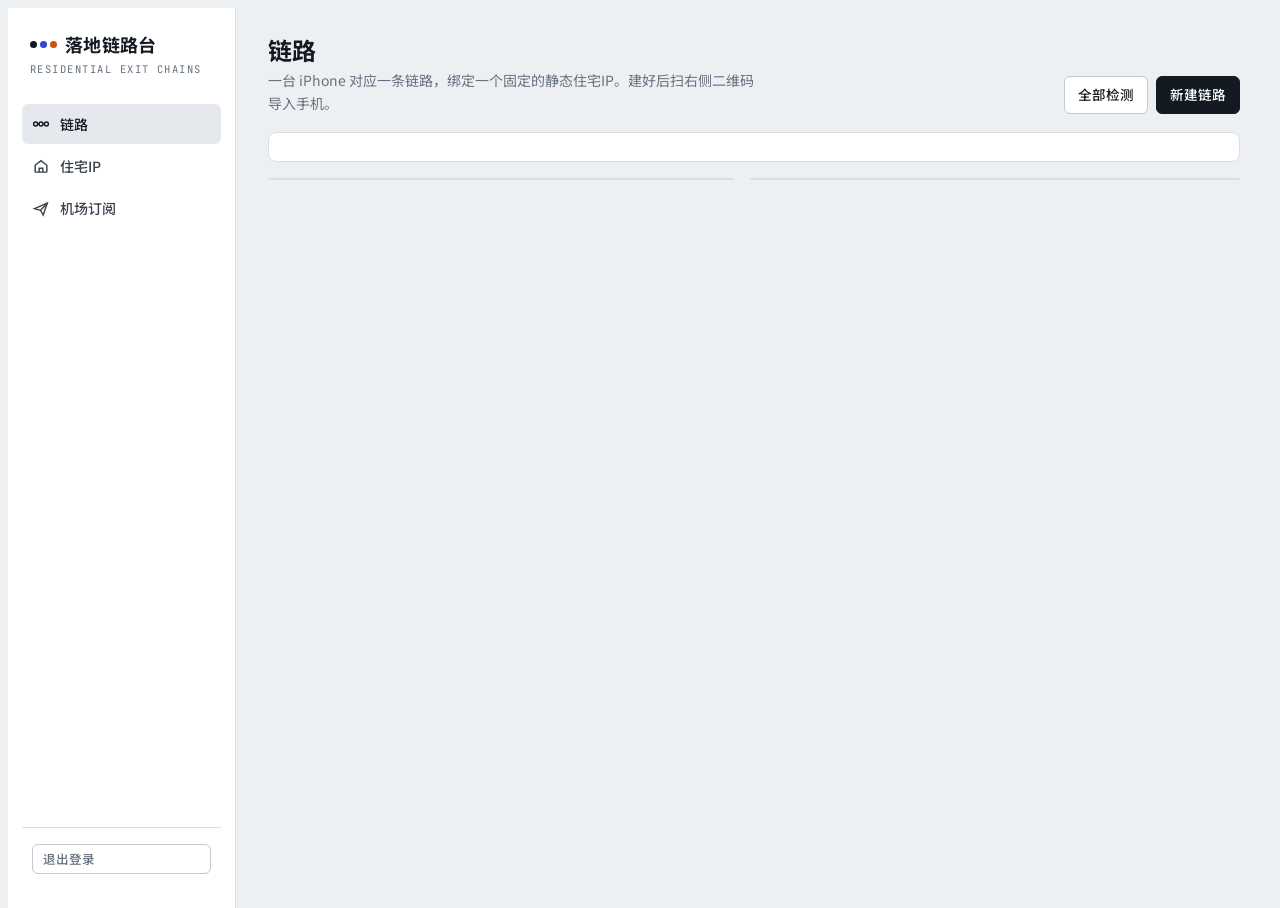
==== web/index.html @ 765467d5 "Build phase 1 panel: airport sync, residential IPs, chains, QR import, relay - Go backend with SQLit" ====
<!doctype html>
<html lang="zh-CN">
<head>
<meta charset="utf-8">
<meta name="viewport" content="width=device-width, initial-scale=1, viewport-fit=cover">
<meta name="robots" content="noindex, nofollow">
<title>落地链路台</title>
<link rel="preconnect" href="https://fonts.googleapis.com">
<link rel="preconnect" href="https://fonts.gstatic.com" crossorigin>
<link rel="stylesheet" href="https://fonts.googleapis.com/css2?family=JetBrains+Mono:wght@400;600&family=Noto+Sans+SC:wght@400;500;700&display=swap">
<link rel="stylesheet" href="style.css">
</head>
<body>

<!-- 登录 -->
<div class="login" id="login" hidden>
  <form class="panel" id="loginForm">
    <h1><span class="brand-mark" aria-hidden="true"><i></i><i></i><i></i></span>落地链路台</h1>
    <div class="field"><label for="loginPass">面板密码</label><input id="loginPass" type="password" autocomplete="current-password" required></div>
    <button class="btn primary" type="submit">登录</button>
    <p class="err" id="loginErr" role="alert"></p>
  </form>
</div>

<div class="app" id="app" hidden>
  <aside class="rail">
    <div class="brand">
      <b><span class="brand-mark" aria-hidden="true"><i></i><i></i><i></i></span>落地链路台</b>
      <small>Residential exit chains</small>
    </div>
    <nav class="nav" aria-label="主导航">
      <a href="#chains" data-view="chains">
        <svg viewBox="0 0 20 20" fill="none" stroke="currentColor" stroke-width="1.6" aria-hidden="true"><circle cx="4" cy="10" r="2.2"/><circle cx="10" cy="10" r="2.2"/><circle cx="16" cy="10" r="2.2"/><path d="M6.2 10h1.6M12.2 10h1.6"/></svg>
        链路 <span class="count" id="navChains"></span>
      </a>
      <a href="#ips" data-view="ips">
        <svg viewBox="0 0 20 20" fill="none" stroke="currentColor" stroke-width="1.6" aria-hidden="true"><path d="M3.5 9.2 10 4l6.5 5.2V16a.8.8 0 0 1-.8.8H4.3a.8.8 0 0 1-.8-.8Z"/><path d="M8 16.8v-4.3h4v4.3"/></svg>
        住宅IP <span class="count" id="navIps"></span>
      </a>
      <a href="#airports" data-view="airports">
        <svg viewBox="0 0 20 20" fill="none" stroke="currentColor" stroke-width="1.6" aria-hidden="true"><path d="M2.8 9.6 17 3.5l-4.6 13.2-3-5.3Z"/><path d="m9.4 11.4 7.6-7.9"/></svg>
        机场订阅 <span class="count" id="navNodes"></span>
      </a>
    </nav>
    <div class="rail-foot">
      <span id="relayStatus"></span>
      <span id="busyLine" hidden><span class="busy-dot" aria-hidden="true"></span>后台检测中</span>
      <button class="btn small" type="button" data-act="logout">退出登录</button>
    </div>
  </aside>

  <main>
    <section class="view" id="view-chains" aria-labelledby="h-chains">
      <div class="view-head">
        <div>
          <h1 id="h-chains">链路</h1>
          <p>一台 iPhone 对应一条链路，绑定一个固定的静态住宅IP。建好后扫右侧二维码导入手机。</p>
        </div>
        <div class="actions">
          <button class="btn" type="button" data-act="check-all">全部检测</button>
          <button class="btn primary" type="button" data-act="new-chain">新建链路</button>
        </div>
      </div>
      <div class="panel summary" id="summary"></div>
      <div class="chains-layout">
        <ul class="panel chain-list" id="chainList" role="listbox" aria-label="链路列表"></ul>
        <div class="panel detail" id="detail"></div>
      </div>
    </section>

    <section class="view" id="view-ips" aria-labelledby="h-ips" hidden>
      <div class="view-head">
        <div>
          <h1 id="h-ips">住宅IP</h1>
          <p>把供应商发来的内容整段粘贴进来，自动拆出 IP、端口、账号、密码。加入后服务器会立刻检测出口IP、地区和类型。</p>
        </div>
      </div>
      <div class="panel ingest">
        <div>
          <div style="display:flex;align-items:center;justify-content:space-between;gap:10px;flex-wrap:wrap">
            <h2>智能粘贴</h2>
            <div style="display:flex;align-items:center;gap:8px">
              <span class="hint">未注明协议时按</span>
              <div class="seg" role="group" aria-label="默认协议">
                <button type="button" data-proto="socks5" aria-pressed="true">SOCKS5</button>
                <button type="button" data-proto="http" aria-pressed="false">HTTP</button>
              </div>
            </div>
          </div>
          <textarea id="paste" spellcheck="false" aria-label="粘贴住宅IP" placeholder="例如：&#10;203.0.113.24:1080:user:pass&#10;user:pass@203.0.113.24:1080&#10;socks5://user:pass@203.0.113.24:1080#洛杉矶&#10;&#10;IP地址：203.0.113.24&#10;端口：1080&#10;账号：user&#10;密码：pass"></textarea>
          <p class="hint">支持 <span class="mono">ip:端口:账号:密码</span>、<span class="mono">账号:密码@ip:端口</span>、<span class="mono">socks5://</span> 链接、小火箭 Base64 分享链接、空格或竖线分隔，以及「IP地址：… 端口：…」这类带标签的文本。</p>
        </div>
        <div>
          <div style="display:flex;align-items:baseline;justify-content:space-between;gap:10px">
            <h2>识别结果</h2>
            <span class="hint" id="parseCount"></span>
          </div>
          <ul class="parsed" id="parsed"></ul>
          <div class="fields">
            <div class="field wide">
              <label>协议</label>
              <div class="seg" role="group" aria-label="协议" id="fProto">
                <button type="button" data-v="socks5" aria-pressed="true">SOCKS5</button>
                <button type="button" data-v="http" aria-pressed="false">HTTP</button>
                <button type="button" data-v="https" aria-pressed="false">HTTPS</button>
              </div>
            </div>
            <div class="field"><label for="fHost">IP / 域名</label><input id="fHost" class="mono" autocomplete="off" spellcheck="false" placeholder="也可以直接把整串贴在这里"></div>
            <div class="field"><label for="fPort">端口</label><input id="fPort" class="mono" inputmode="numeric" autocomplete="off"></div>
            <div class="field"><label for="fUser">账户</label><input id="fUser" class="mono" autocomplete="off" spellcheck="false"></div>
            <div class="field"><label for="fPass">密码</label><input id="fPass" class="mono" autocomplete="off" spellcheck="false"></div>
            <div class="field"><label for="fRemark">备注</label><input id="fRemark" autocomplete="off" placeholder="如：供应商 X · 洛杉矶"></div>
            <div class="field"><label for="fExpire">到期日</label><input id="fExpire" type="date"></div>
          </div>
          <div class="ingest-foot">
            <span class="hint">一个 IP 只给一台设备用。</span>
            <button class="btn primary" type="button" id="addIps">加入IP库</button>
          </div>
        </div>
      </div>
      <div class="panel">
        <div class="table-wrap">
          <table>
            <thead><tr><th>地址</th><th>出口IP</th><th>地区 · 运营商</th><th>类型</th><th>到期</th><th>绑定设备</th><th></th></tr></thead>
            <tbody id="ipRows"></tbody>
          </table>
        </div>
      </div>
    </section>

    <section class="view" id="view-airports" aria-labelledby="h-air" hidden>
      <div class="view-head">
        <div>
          <h1 id="h-air">机场订阅</h1>
          <p>机场节点做 Stash 链路的前置。每 30 分钟自动同步一次流量、到期和节点。</p>
        </div>
        <div class="actions"><button class="btn" type="button" data-act="test-nodes">节点测速</button></div>
      </div>
      <div class="air-grid" id="airGrid"></div>
      <div class="chips" id="regionChips" role="group" aria-label="按地区筛选"></div>
      <div class="panel">
        <div class="table-wrap">
          <table>
            <thead><tr><th>节点</th><th>机场</th><th>协议</th><th>延迟</th><th>作为前置</th></tr></thead>
            <tbody id="nodeRows"></tbody>
          </table>
        </div>
      </div>
    </section>
  </main>
</div>

<div class="sheet-bg" id="sheetBg" hidden>
  <div class="panel sheet" role="dialog" aria-modal="true" aria-labelledby="h-sheet">
    <form id="chainForm">
      <h2 id="h-sheet">新建链路</h2>
      <div class="fields">
        <div class="field"><label for="nDevice">设备</label><input id="nDevice" required maxlength="40"></div>
        <div class="field"><label for="nPlatform">平台</label>
          <select id="nPlatform"><option>TikTok</option><option>Instagram</option><option>Facebook</option><option>YouTube</option><option>X</option><option>其他</option></select>
        </div>
        <div class="field wide"><label for="nHandle">账号（多个用空格分开）</label><input id="nHandle" placeholder="@your.account" maxlength="200"></div>
        <div class="field wide" id="nIpField"><label for="nIp">落地住宅IP</label><select id="nIp"></select>
          <span class="hint">已绑定到其他设备的 IP 不能再选。</span>
        </div>
      </div>
      <div class="field">
        <label>前置节点（Stash 链路用）</label>
        <div class="opt-list">
          <label class="opt"><input type="radio" name="front" value="auto" checked><span><b>自动</b><span class="d" style="display:block">取与住宅IP同国家的机场节点组成前置组，挂了自动切下一个。</span></span></label>
          <label class="opt"><input type="radio" name="front" value="fixed"><span><b>固定节点</b><select id="nNode" style="display:block;margin-top:4px;max-width:100%"></select></span></label>
        </div>
      </div>
      <div class="field">
        <label>出口模式（Stash 链路用）</label>
        <div class="opt-list">
          <label class="opt"><input type="radio" name="route" value="global" checked><span><b>全局</b><span class="d" style="display:block">手机所有流量都从住宅IP出去。最稳，推荐。</span></span></label>
          <label class="opt"><input type="radio" name="route" value="split"><span><b>分流</b><span class="d" style="display:block">只有社媒域名走住宅IP，其他走机场。省住宅流量，但平台新增的域名可能漏掉。</span></span></label>
        </div>
      </div>
      <p class="hint" id="sheetErr" role="alert" style="color:var(--bad)"></p>
      <div class="sheet-foot">
        <button class="btn" type="button" data-act="close-sheet">取消</button>
        <button class="btn primary" type="submit" id="sheetSubmit">创建并检测</button>
      </div>
    </form>
  </div>
</div>

<div class="toast" id="toast" role="status" hidden></div>

<script src="qrcode.js"></script>
<script src="parse-proxy.js"></script>
<script src="app.js"></script>
</body>
</html>
---- web/style.css ----
:root {
  --ground: #EDF0F3;
  --surface: #FFFFFF;
  --surface-2: #F5F7F9;
  --sunken: #E5E9EE;
  --ink: #141A21;
  --ink-2: #3A434F;
  --muted: #667180;
  --line: #D9DEE4;
  --line-strong: #C2C9D2;
  --front: #3446D4;
  --front-soft: #E7EAFB;
  --land: #C9560F;
  --land-soft: #FBEADF;
  --ok: #1B8452;
  --ok-soft: #E0F2E9;
  --warn: #946600;
  --warn-soft: #FAF0D2;
  --bad: #C2332B;
  --bad-soft: #FBE3E1;
  --code-bg: #F3F5F8;
  --code-ink: #1E2630;
  --shadow: 0 1px 2px rgba(20, 26, 33, .05), 0 10px 30px rgba(20, 26, 33, .07);
  --font-ui: "Noto Sans SC", "PingFang SC", "Hiragino Sans GB", "Microsoft YaHei", system-ui, sans-serif;
  --font-mono: "JetBrains Mono", ui-monospace, "SF Mono", Menlo, Consolas, monospace;
  --r: 8px;
}
@media (prefers-color-scheme: dark) {
  :root:not([data-theme="light"]) {
    color-scheme: dark;
    --ground: #0D1116; --surface: #141920; --surface-2: #1A2029; --sunken: #0A0E12;
    --ink: #E3E8EE; --ink-2: #C3CBD5; --muted: #8B96A5; --line: #252D38; --line-strong: #354151;
    --front: #8D99FF; --front-soft: #1D2250; --land: #F08C4E; --land-soft: #3A2416;
    --ok: #45C388; --ok-soft: #12301F; --warn: #E2B440; --warn-soft: #33290E; --bad: #F2766C; --bad-soft: #3A1614;
    --code-bg: #0E1318; --code-ink: #D5DCE4;
    --shadow: 0 1px 2px rgba(0, 0, 0, .4), 0 10px 30px rgba(0, 0, 0, .35);
  }
}
:root[data-theme="dark"] {
  color-scheme: dark;
  --ground: #0D1116; --surface: #141920; --surface-2: #1A2029; --sunken: #0A0E12;
  --ink: #E3E8EE; --ink-2: #C3CBD5; --muted: #8B96A5; --line: #252D38; --line-strong: #354151;
  --front: #8D99FF; --front-soft: #1D2250; --land: #F08C4E; --land-soft: #3A2416;
  --ok: #45C388; --ok-soft: #12301F; --warn: #E2B440; --warn-soft: #33290E; --bad: #F2766C; --bad-soft: #3A1614;
  --code-bg: #0E1318; --code-ink: #D5DCE4;
  --shadow: 0 1px 2px rgba(0, 0, 0, .4), 0 10px 30px rgba(0, 0, 0, .35);
}

* { box-sizing: border-box; }
[hidden] { display: none !important; }
html, body { height: 100%; }
body {
  background: var(--ground);
  color: var(--ink);
  font: 14px/1.6 var(--font-ui);
  -webkit-font-smoothing: antialiased;
}
button, input, select, textarea { font: inherit; color: inherit; }
.mono, code, pre, .ip { font-family: var(--font-mono); font-variant-numeric: tabular-nums; }
:focus-visible { outline: 2px solid var(--front); outline-offset: 2px; border-radius: 4px; }
h1, h2, h3 { margin: 0; text-wrap: balance; line-height: 1.3; }
p { margin: 0; }

/* ---------- 外壳 ---------- */
.app { display: grid; grid-template-columns: 228px minmax(0, 1fr); min-height: 100%; }
.rail {
  background: var(--surface);
  border-right: 1px solid var(--line);
  padding: 22px 14px;
  display: flex; flex-direction: column; gap: 26px;
  position: sticky; top: env(safe-area-inset-top, 0px); height: 100vh; height: 100dvh;
}
.brand { padding-inline: 8px; display: grid; gap: 2px; }
.brand b { font-size: 18px; font-weight: 700; letter-spacing: .02em; display: flex; align-items: center; gap: 8px; }
.brand small { font-family: var(--font-mono); font-size: 10.5px; letter-spacing: .14em; color: var(--muted); text-transform: uppercase; }
.brand-mark { display: inline-flex; align-items: center; gap: 3px; }
.brand-mark i { width: 7px; height: 7px; border-radius: 50%; display: block; }
.brand-mark i:nth-child(1) { background: var(--ink); }
.brand-mark i:nth-child(2) { background: var(--front); }
.brand-mark i:nth-child(3) { background: var(--land); }
.nav { display: grid; gap: 2px; }
.nav a {
  display: flex; align-items: center; gap: 10px;
  padding: 9px 10px; border-radius: 6px;
  color: var(--ink-2); text-decoration: none; font-weight: 500;
}
.nav a:hover { background: var(--surface-2); }
.nav a[aria-current="page"] { background: var(--sunken); color: var(--ink); }
.nav svg { width: 18px; height: 18px; flex: none; }
.nav .count { margin-left: auto; font-family: var(--font-mono); font-size: 12px; color: var(--muted); }
.rail-foot { margin-top: auto; padding: 12px 10px; border-top: 1px solid var(--line); font-size: 12px; color: var(--muted); display: grid; gap: 4px; }

main { padding: 26px 32px 60px; min-width: 0; }
.view[hidden] { display: none !important; }
.view-head { display: flex; flex-wrap: wrap; align-items: flex-end; justify-content: space-between; gap: 12px 20px; margin-bottom: 18px; }
.view-head h1 { font-size: 24px; font-weight: 700; }
.view-head p { color: var(--muted); margin-top: 4px; max-width: 62ch; }
.actions { display: flex; flex-wrap: wrap; gap: 8px; }

.btn {
  display: inline-flex; align-items: center; gap: 6px;
  border: 1px solid var(--line-strong); background: var(--surface);
  padding: 7px 13px; border-radius: 6px; cursor: pointer; font-weight: 500; font-size: 13.5px;
  white-space: nowrap;
}
.btn:hover { border-color: var(--ink-2); }
.btn.primary { background: var(--ink); color: var(--surface); border-color: var(--ink); }
.btn.primary:hover { opacity: .9; }
.btn.small { padding: 4px 10px; font-size: 12.5px; }
.btn:disabled { opacity: .45; cursor: not-allowed; }

.panel { background: var(--surface); border: 1px solid var(--line); border-radius: var(--r); }
.eyebrow { font-size: 11.5px; font-weight: 500; letter-spacing: .08em; color: var(--muted); text-transform: uppercase; }

/* ---------- 状态 ---------- */
.pill { display: inline-flex; align-items: center; gap: 6px; font-size: 12px; font-weight: 500; padding: 2px 9px 2px 8px; border-radius: 999px; white-space: nowrap; }
.pill::before { content: ""; width: 6px; height: 6px; border-radius: 50%; background: currentColor; }
.pill.ok { color: var(--ok); background: var(--ok-soft); }
.pill.warn { color: var(--warn); background: var(--warn-soft); }
.pill.bad { color: var(--bad); background: var(--bad-soft); }
.pill.pending { color: var(--muted); background: var(--sunken); }
.tag { display: inline-block; font-size: 11.5px; padding: 0 6px; border-radius: 4px; border: 1px solid var(--line-strong); color: var(--ink-2); line-height: 18px; white-space: nowrap; }
.tag.cc { font-family: var(--font-mono); font-weight: 600; letter-spacing: .04em; }

.summary { display: flex; flex-wrap: wrap; gap: 10px 26px; padding: 14px 18px; margin-bottom: 16px; align-items: baseline; }
.summary .stat { display: flex; align-items: baseline; gap: 8px; }
.summary .num { font-family: var(--font-mono); font-size: 22px; font-weight: 600; }
.summary .lbl { color: var(--muted); font-size: 13px; }
.summary .stat.ok .num { color: var(--ok); }
.summary .stat.warn .num { color: var(--warn); }
.summary .stat.bad .num { color: var(--bad); }

/* ---------- 链路列表 ---------- */
.chains-layout { display: grid; grid-template-columns: minmax(0, 1fr) minmax(0, 1.05fr); gap: 16px; align-items: start; }
.chain-list { list-style: none; margin: 0; padding: 0; overflow: hidden; }
.chain-row { padding: 14px 16px; border-bottom: 1px solid var(--line); cursor: pointer; display: grid; gap: 9px; }
.chain-row:last-child { border-bottom: 0; }
.chain-row:hover { background: var(--surface-2); }
.chain-row[aria-selected="true"] { background: var(--sunken); }
.row-top { display: flex; align-items: center; gap: 10px; min-width: 0; }
.row-top .dev { font-weight: 700; white-space: nowrap; }
.row-top .accts { color: var(--muted); font-size: 12.5px; overflow: hidden; text-overflow: ellipsis; white-space: nowrap; min-width: 0; flex: 1; }
.row-foot { font-size: 12.5px; color: var(--muted); }
.row-foot.bad { color: var(--bad); }
.row-foot.warn { color: var(--warn); }

/* 跳点：设备 → 前置(机场) → 落地(住宅IP) → 平台 */
.hops { display: flex; align-items: center; min-width: 0; }
.hop { border: 1px solid var(--line); border-radius: 6px; padding: 4px 9px; min-width: 0; background: var(--surface); display: grid; }
.hop .k { font-size: 11px; color: var(--muted); line-height: 1.4; white-space: nowrap; }
.hop .v { font-size: 13px; font-weight: 500; white-space: nowrap; overflow: hidden; text-overflow: ellipsis; }
.hop.front { border-color: color-mix(in srgb, var(--front) 45%, var(--line)); }
.hop.front .k { color: var(--front); }
.hop.land { border-color: color-mix(in srgb, var(--land) 45%, var(--line)); }
.hop.land .k { color: var(--land); }
.hop.down { border-style: dashed; opacity: .7; }
.wire { flex: 1 1 28px; min-width: 24px; position: relative; height: 18px; display: flex; align-items: center; }
.wire::before { content: ""; position: absolute; inset: 50% 0 auto; height: 2px; transform: translateY(-50%); background: var(--line-strong); }
.wire::after { content: ""; position: absolute; right: 0; top: 50%; width: 6px; height: 6px; border-top: 2px solid var(--line-strong); border-right: 2px solid var(--line-strong); transform: translate(0, -50%) rotate(45deg); }
.wire span { position: relative; margin: 0 auto; background: inherit; padding: 0 4px; font-family: var(--font-mono); font-size: 11px; color: var(--muted); background: var(--surface); z-index: 1; }
.chain-row:hover .wire span { background: var(--surface-2); }
.chain-row[aria-selected="true"] .wire span { background: var(--sunken); }
.wire.broken::before { background: repeating-linear-gradient(90deg, var(--bad) 0 5px, transparent 5px 9px); }
.wire.broken::after { border-color: var(--bad); }
.wire.broken span { color: var(--bad); }

/* ---------- 详情 ---------- */
.detail { position: sticky; top: calc(env(safe-area-inset-top, 0px) + 16px); display: grid; grid-template-columns: minmax(0, 1fr); min-width: 0; }
.detail > section { padding: 16px 18px; border-bottom: 1px solid var(--line); display: grid; grid-template-columns: minmax(0, 1fr); gap: 12px; min-width: 0; }
.code-wrap, .export-grid > * { min-width: 0; }
.detail > section:last-child { border-bottom: 0; }
.detail-head { display: flex; flex-wrap: wrap; align-items: center; gap: 10px; }
.detail-head h2 { font-size: 19px; }
.detail-head .actions { margin-left: auto; }
.acct-list { display: flex; flex-wrap: wrap; gap: 6px; }
.acct { font-size: 12.5px; padding: 2px 8px; border-radius: 4px; background: var(--surface-2); border: 1px solid var(--line); }
.acct b { font-weight: 500; color: var(--muted); margin-right: 4px; }

.route { display: grid; grid-template-columns: repeat(3, minmax(0, max-content) minmax(22px, 1fr)) minmax(0, max-content); align-items: center; }
.station { display: grid; gap: 1px; padding: 7px 9px; border-radius: 6px; border: 1px solid var(--line); min-width: 0; background: var(--surface); }
.station > span { white-space: nowrap; overflow: hidden; text-overflow: ellipsis; }
.station .k { font-size: 11px; color: var(--muted); }
.station .v { font-weight: 700; font-size: 13.5px; }
.station .s { font-size: 11.5px; color: var(--muted); }
.station.front { background: var(--front-soft); border-color: transparent; }
.station.front .k { color: var(--front); }
.station.land { background: var(--land-soft); border-color: transparent; }
.station.land .k { color: var(--land); }
.route .wire { min-width: 22px; }

.checks { list-style: none; margin: 0; padding: 0; display: grid; gap: 0; }
.checks li { display: grid; grid-template-columns: 18px 1fr; gap: 10px; padding: 7px 0; border-top: 1px dashed var(--line); }
.checks li:first-child { border-top: 0; }
.checks .ic { width: 16px; height: 16px; border-radius: 50%; margin-top: 3px; display: grid; place-items: center; font-size: 10px; font-weight: 700; color: var(--surface); }
.checks .ok .ic { background: var(--ok); }
.checks .warn .ic { background: var(--warn); }
.checks .bad .ic { background: var(--bad); }
.checks .info .ic { background: var(--muted); }
.checks .t { font-weight: 500; }
.checks .d { font-size: 12.5px; color: var(--muted); }

.tabs { display: flex; gap: 2px; border-bottom: 1px solid var(--line); overflow-x: auto; }
.tabs button { background: none; border: 0; border-bottom: 2px solid transparent; padding: 7px 10px; cursor: pointer; color: var(--muted); font-weight: 500; white-space: nowrap; margin-bottom: -1px; }
.tabs button[aria-selected="true"] { color: var(--ink); border-bottom-color: var(--ink); }
.export-grid { display: grid; grid-template-columns: minmax(0, 1fr) 128px; gap: 14px; align-items: start; }
.sub-url { display: flex; gap: 6px; align-items: center; background: var(--code-bg); border: 1px solid var(--line); border-radius: 6px; padding: 6px 6px 6px 10px; min-width: 0; }
.sub-url code { font-size: 12px; overflow: hidden; text-overflow: ellipsis; white-space: nowrap; flex: 1; min-width: 0; }
.qr { width: 128px; height: 128px; border-radius: 6px; overflow: hidden; border: 1px solid var(--line); background: #fff; display: grid; place-items: center; color: #667180; font-size: 12px; }
.qr svg { width: 100%; height: 100%; display: block; }
.export-note { font-size: 12.5px; color: var(--muted); }
.export-note ol { margin: 4px 0 0; padding-left: 18px; display: grid; gap: 2px; }
.code-wrap { position: relative; }
pre.config {
  margin: 0; background: var(--code-bg); color: var(--code-ink); border: 1px solid var(--line); border-radius: 6px;
  padding: 12px 14px; font-size: 12px; line-height: 1.65; overflow: auto; max-height: 360px; white-space: pre;
}
pre.config .c { color: var(--muted); }
pre.config .k { color: var(--front); }
pre.config .l { color: var(--land); font-weight: 600; }
.code-tools { display: flex; flex-wrap: wrap; gap: 8px; align-items: center; justify-content: space-between; }
.seg { display: inline-flex; border: 1px solid var(--line-strong); border-radius: 6px; overflow: hidden; }
.seg button { background: var(--surface); border: 0; padding: 4px 10px; font-size: 12.5px; cursor: pointer; color: var(--muted); }
.seg button + button { border-left: 1px solid var(--line-strong); }
.seg button[aria-pressed="true"] { background: var(--ink); color: var(--surface); }
.hint { font-size: 12.5px; color: var(--muted); }
.hint.warn { color: var(--warn); }

/* ---------- 住宅IP ---------- */
.ingest { display: grid; grid-template-columns: minmax(0, 1.1fr) minmax(0, 1fr); gap: 0; margin-bottom: 18px; }
.ingest > div { padding: 16px 18px; display: grid; gap: 12px; align-content: start; }
.ingest > div + div { border-left: 1px solid var(--line); }
.ingest h2 { font-size: 16px; }
textarea#paste {
  width: 100%; min-height: 212px; resize: vertical;
  font-family: var(--font-mono); font-size: 12.5px; line-height: 1.7;
  background: var(--code-bg); border: 1px solid var(--line); border-radius: 6px; padding: 10px 12px;
}
textarea#paste:focus { border-color: var(--front); outline: none; box-shadow: 0 0 0 3px var(--front-soft); }
.parsed { list-style: none; margin: 0; padding: 0; display: grid; gap: 6px; max-height: 250px; overflow: auto; }
.parsed li { border: 1px solid var(--line); border-radius: 6px; padding: 7px 10px; cursor: pointer; display: grid; gap: 5px; }
.parsed li:hover { border-color: var(--line-strong); }
.parsed li[aria-selected="true"] { border-color: var(--ink); box-shadow: inset 0 0 0 1px var(--ink); }
.parsed .fmt { display: flex; gap: 8px; align-items: center; font-size: 12px; color: var(--muted); }
.parsed .fmt .n { font-family: var(--font-mono); color: var(--ink-2); }
.toks { display: flex; flex-wrap: wrap; gap: 4px; }
.tok { font-family: var(--font-mono); font-size: 12px; background: var(--surface-2); border-radius: 4px; padding: 0 6px; border: 1px solid var(--line); white-space: nowrap; max-width: 100%; overflow: hidden; text-overflow: ellipsis; }
.tok i { font-style: normal; font-family: var(--font-ui); color: var(--muted); font-size: 11px; margin-right: 5px; }
.parsed .warn-line { font-size: 12px; color: var(--warn); }
.parsed li.err { cursor: default; border-style: dashed; }
.parsed li.err .fmt { color: var(--bad); }

.fields { display: grid; grid-template-columns: minmax(0, 1.4fr) minmax(0, .7fr); gap: 10px 12px; }
.field { display: grid; gap: 4px; min-width: 0; }
.field.wide { grid-column: 1 / -1; }
.field label { font-size: 12px; color: var(--muted); font-weight: 500; }
.field input, .field select {
  width: 100%; min-width: 0; border: 1px solid var(--line-strong); border-radius: 6px; padding: 7px 10px; background: var(--surface);
}
.field input.mono { font-size: 13px; }
.field input:focus, .field select:focus { border-color: var(--front); outline: none; box-shadow: 0 0 0 3px var(--front-soft); }
.field input.flash { animation: flash 1s ease-out; }
@keyframes flash { from { background: var(--land-soft); border-color: var(--land); } to { background: var(--surface); } }
@media (prefers-reduced-motion: reduce) { .field input.flash { animation: none; } }
.ingest-foot { display: flex; flex-wrap: wrap; gap: 10px; align-items: center; justify-content: space-between; }

.table-wrap { overflow-x: auto; }
table { width: 100%; border-collapse: collapse; font-size: 13px; }
th, td { text-align: left; padding: 10px 14px; border-bottom: 1px solid var(--line); vertical-align: middle; white-space: nowrap; }
th { font-size: 12px; font-weight: 500; color: var(--muted); background: var(--surface-2); }
tr:last-child td { border-bottom: 0; }
td .sub { display: block; font-size: 12px; color: var(--muted); }
tr.fresh td { background: var(--land-soft); }
.score { display: inline-flex; align-items: center; gap: 6px; font-family: var(--font-mono); }
.score .bar { width: 44px; height: 5px; border-radius: 3px; background: var(--sunken); overflow: hidden; }
.score .bar i { display: block; height: 100%; background: var(--ok); }
.score.mid .bar i { background: var(--warn); }
.score.low .bar i { background: var(--bad); }

/* ---------- 机场 ---------- */
.air-grid { display: grid; grid-template-columns: repeat(auto-fit, minmax(280px, 1fr)); gap: 14px; margin-bottom: 18px; }
.air { padding: 16px 18px; display: grid; gap: 10px; }
.air-top { display: flex; align-items: center; gap: 10px; }
.air-top h3 { font-size: 16px; }
.air-top h3 { margin-right: auto; overflow: hidden; text-overflow: ellipsis; white-space: nowrap; min-width: 0; }
.air code { font-size: 12px; color: var(--muted); overflow: hidden; text-overflow: ellipsis; white-space: nowrap; display: block; }
.meter { height: 6px; border-radius: 3px; background: var(--sunken); overflow: hidden; }
.meter i { display: block; height: 100%; background: var(--front); }
.air-stats { display: grid; grid-template-columns: repeat(3, minmax(0, 1fr)); gap: 8px; font-size: 12.5px; color: var(--muted); }
.air-stats b { display: block; font-family: var(--font-mono); font-size: 14px; color: var(--ink); font-weight: 600; }
.air-stats .warn b { color: var(--warn); }
.air.add { border-style: dashed; background: transparent; align-content: center; }
.air.add form { display: flex; gap: 8px; }
.air.add input { flex: 1; min-width: 0; border: 1px solid var(--line-strong); border-radius: 6px; padding: 7px 10px; background: var(--surface); font-family: var(--font-mono); font-size: 12.5px; }
.chips { display: flex; flex-wrap: wrap; gap: 6px; margin-bottom: 10px; }
.chips button { border: 1px solid var(--line-strong); background: var(--surface); border-radius: 999px; padding: 3px 12px; font-size: 12.5px; cursor: pointer; }
.chips button[aria-pressed="true"] { background: var(--ink); color: var(--surface); border-color: var(--ink); }
.lat { display: inline-flex; align-items: center; gap: 8px; font-family: var(--font-mono); }
.lat .bar { width: 70px; height: 5px; background: var(--sunken); border-radius: 3px; overflow: hidden; }
.lat .bar i { display: block; height: 100%; background: var(--front); }
.lat.dead { color: var(--bad); }

/* ---------- 新建链路 ---------- */
.sheet-bg { position: fixed; inset: 0; background: rgba(8, 11, 15, .45); display: grid; place-items: center; padding: 16px; z-index: 20; }
.sheet { width: min(560px, 100%); max-height: calc(100dvh - 32px); overflow: auto; box-shadow: var(--shadow); }
.sheet form { display: grid; gap: 14px; padding: 18px 20px 20px; }
.sheet h2 { font-size: 18px; }
.opt-list { display: grid; gap: 6px; }
.opt { display: flex; gap: 10px; align-items: flex-start; border: 1px solid var(--line); border-radius: 6px; padding: 8px 10px; cursor: pointer; }
.opt input { margin-top: 5px; }
.opt .d { font-size: 12.5px; color: var(--muted); }
.opt:has(input:checked) { border-color: var(--ink); }
.sheet-foot { display: flex; justify-content: flex-end; gap: 8px; }

.toast { position: fixed; left: 50%; bottom: calc(20px + env(safe-area-inset-bottom, 0px)); transform: translateX(-50%); background: var(--ink); color: var(--surface); padding: 9px 16px; border-radius: 6px; font-size: 13px; box-shadow: var(--shadow); z-index: 30; max-width: calc(100% - 32px); }

/* ---------- 窄屏 ---------- */
@media (max-width: 1180px) {
  .chains-layout { grid-template-columns: minmax(0, 1fr); }
  .detail { position: static; }
}
@media (max-width: 900px) {
  .app { grid-template-columns: minmax(0, 1fr); }
  .rail { position: sticky; top: env(safe-area-inset-top, 0px); height: auto; z-index: 10; flex-direction: row; align-items: center; gap: 12px; padding: 10px 16px; border-right: 0; border-bottom: 1px solid var(--line); overflow-x: auto; }
  .brand small, .rail-foot, .nav .count { display: none; }
  .brand { padding: 0; }
  .brand b { font-size: 15px; white-space: nowrap; }
  .nav { display: flex; gap: 2px; }
  .nav a { padding: 6px 10px; white-space: nowrap; }
  .nav svg { display: none; }
  main { padding: 18px 16px 48px; }
  .ingest { grid-template-columns: minmax(0, 1fr); }
  .ingest > div + div { border-left: 0; border-top: 1px solid var(--line); }
}
@media (max-width: 560px) {
  .view-head h1 { font-size: 20px; }
  .export-grid { grid-template-columns: minmax(0, 1fr); }
  .hops { flex-wrap: wrap; row-gap: 4px; }
  .hops .hop { max-width: 100%; }
  .fields { grid-template-columns: minmax(0, 1fr); }
  .route { grid-template-columns: minmax(0, 1fr); justify-items: stretch; }
  .route .wire { height: 20px; min-width: 0; width: 2px; justify-self: start; margin-left: 20px; }
  .route .wire::before { inset: 0 auto 0 0; width: 2px; height: auto; transform: none; }
  .route .wire::after { display: none; }
  .route .wire span { position: absolute; left: 10px; white-space: nowrap; background: none; }
}

/* ---------- 正式版补充 ---------- */
.login { min-height: 100%; display: grid; place-items: center; padding: 32px 16px; }
.login form { width: min(360px, 100%); padding: 28px 24px; display: grid; gap: 16px; box-shadow: var(--shadow); }
.login h1 { font-size: 20px; display: flex; align-items: center; gap: 8px; }
.login .err { color: var(--bad); font-size: 13px; min-height: 1.4em; }
.btn.danger { color: var(--bad); }
.btn.danger:hover { border-color: var(--bad); }
.paths { display: grid; gap: 8px; }
.path { display: grid; grid-template-columns: auto minmax(0, 1fr) auto; gap: 10px; align-items: center; padding: 8px 10px; border: 1px solid var(--line); border-radius: 6px; }
.path .t { font-weight: 500; }
.path .d { font-size: 12.5px; color: var(--muted); overflow-wrap: anywhere; }
.empty { padding: 32px 18px; text-align: center; color: var(--muted); display: grid; gap: 10px; justify-items: center; }
.empty b { color: var(--ink); font-size: 15px; }
td input[type="date"] { border: 1px solid var(--line); border-radius: 5px; padding: 2px 6px; background: var(--surface); font-size: 12.5px; }
.row-actions { display: flex; gap: 6px; }
.qr { width: 148px; height: 148px; }
.export-grid { grid-template-columns: minmax(0, 1fr) 148px; }
.air.add form { flex-wrap: wrap; }
.air.add label { display: flex; gap: 6px; align-items: center; font-size: 12.5px; color: var(--muted); }
.mismatch { color: var(--bad); font-weight: 600; }
.busy-dot { display: inline-block; width: 7px; height: 7px; border-radius: 50%; background: var(--front); margin-right: 6px; animation: pulse 1.2s infinite; }
@keyframes pulse { 50% { opacity: .25; } }
@media (prefers-reduced-motion: reduce) { .busy-dot { animation: none; } }
@media (max-width: 560px) {
  .export-grid { grid-template-columns: minmax(0, 1fr); }
  .qr { width: 180px; height: 180px; }
}
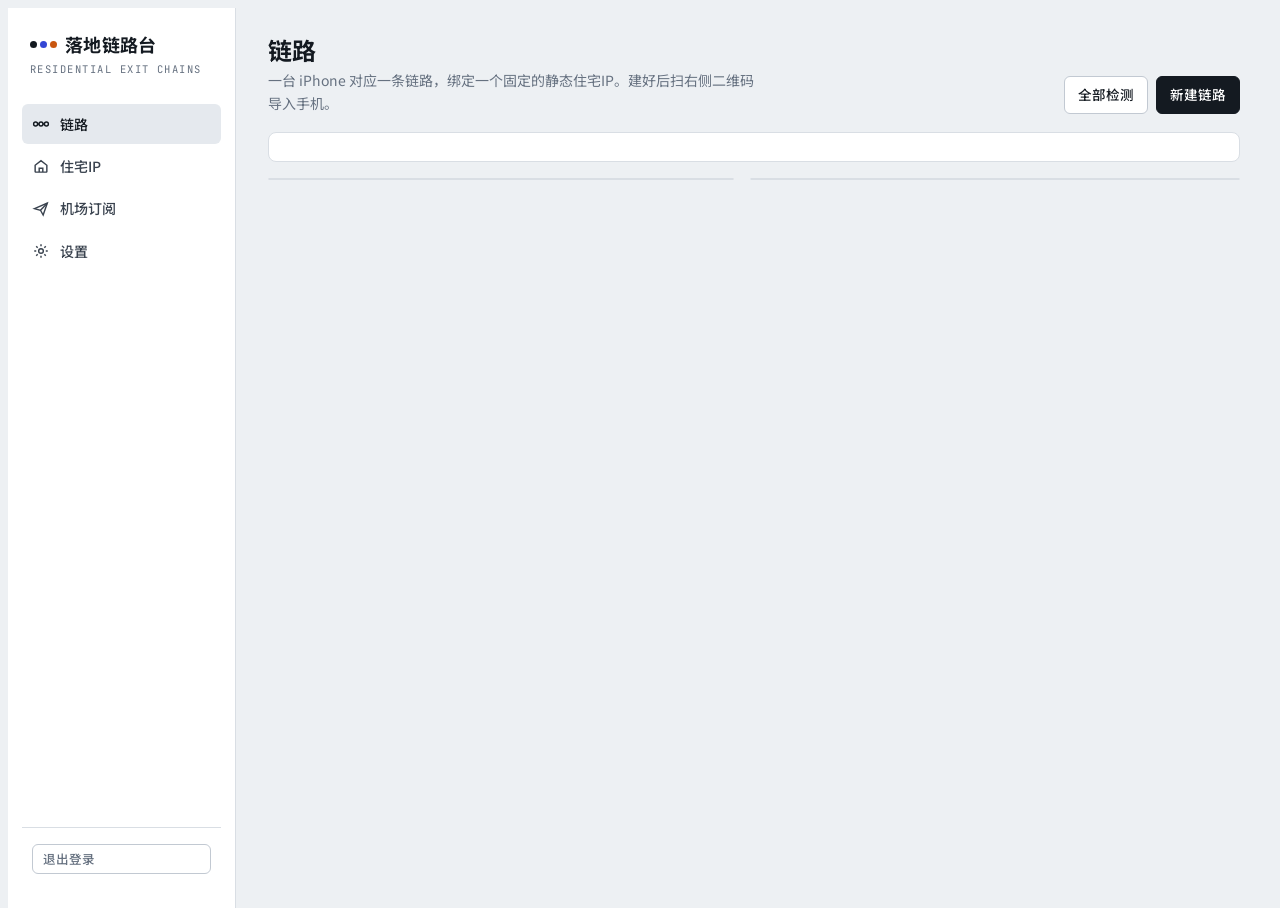
==== commit 99f3cdd8: "Add Telegram alerts, per-device usage, one-code-one-device check, share page - Telegram bot: bind wi" ====
--- a/web/index.html
+++ b/web/index.html
@@ -40,6 +40,10 @@
       <a href="#airports" data-view="airports">
         <svg viewBox="0 0 20 20" fill="none" stroke="currentColor" stroke-width="1.6" aria-hidden="true"><path d="M2.8 9.6 17 3.5l-4.6 13.2-3-5.3Z"/><path d="m9.4 11.4 7.6-7.9"/></svg>
         机场订阅 <span class="count" id="navNodes"></span>
+      </a>
+      <a href="#settings" data-view="settings">
+        <svg viewBox="0 0 20 20" fill="none" stroke="currentColor" stroke-width="1.6" aria-hidden="true"><circle cx="10" cy="10" r="2.6"/><path d="M10 2.5v2.2M10 15.3v2.2M2.5 10h2.2M15.3 10h2.2M4.7 4.7l1.6 1.6M13.7 13.7l1.6 1.6M4.7 15.3l1.6-1.6M13.7 6.3l1.6-1.6"/></svg>
+        设置 <span class="count" id="navSettings"></span>
       </a>
     </nav>
     <div class="rail-foot">
@@ -121,7 +125,7 @@
       <div class="panel">
         <div class="table-wrap">
           <table>
-            <thead><tr><th>地址</th><th>出口IP</th><th>地区 · 运营商</th><th>类型</th><th>到期</th><th>绑定设备</th><th></th></tr></thead>
+            <thead><tr><th>地址</th><th>出口IP</th><th>地区 · 运营商</th><th>类型</th><th>到期</th><th>绑定设备</th><th>近 30 天流量</th><th></th></tr></thead>
             <tbody id="ipRows"></tbody>
           </table>
         </div>
@@ -147,6 +151,15 @@
         </div>
       </div>
     </section>
+    <section class="view" id="view-settings" aria-labelledby="h-set" hidden>
+      <div class="view-head">
+        <div>
+          <h1 id="h-set">设置</h1>
+          <p>Telegram 通知、数据备份和中转状态。</p>
+        </div>
+      </div>
+      <div class="settings-grid" id="settingsGrid"></div>
+    </section>
   </main>
 </div>
 
--- a/web/style.css
+++ b/web/style.css
@@ -372,3 +372,24 @@
   .export-grid { grid-template-columns: minmax(0, 1fr); }
   .qr { width: 180px; height: 180px; }
 }
+
+/* ---------- 在线状态、使用情况、设置 ---------- */
+.online { display: inline-flex; align-items: center; gap: 5px; font-size: 12px; color: var(--muted); white-space: nowrap; }
+.online::before { content: ""; width: 7px; height: 7px; border-radius: 50%; background: var(--line-strong); }
+.online.on { color: var(--ok); }
+.online.on::before { background: var(--ok); box-shadow: 0 0 0 3px var(--ok-soft); }
+.online.multi { color: var(--bad); }
+.online.multi::before { background: var(--bad); box-shadow: 0 0 0 3px var(--bad-soft); }
+.usage { display: grid; grid-template-columns: repeat(3, minmax(0, 1fr)); gap: 10px; }
+.usage > div { display: grid; gap: 2px; min-width: 0; }
+.usage b { font-family: var(--font-mono); font-size: 16px; font-weight: 600; font-variant-numeric: tabular-nums; }
+.usage span { font-size: 12px; color: var(--muted); overflow-wrap: anywhere; }
+.alert-box { border: 1px solid var(--bad); background: var(--bad-soft); color: var(--bad); border-radius: 6px; padding: 8px 10px; font-size: 13px; }
+.settings-grid { display: grid; grid-template-columns: repeat(auto-fit, minmax(300px, 1fr)); gap: 14px; align-items: start; }
+.settings-grid .panel { padding: 16px 18px; display: grid; gap: 12px; }
+.settings-grid h2 { font-size: 16px; display: flex; align-items: center; gap: 8px; }
+.bind-code { font-family: var(--font-mono); font-size: 22px; font-weight: 600; letter-spacing: .12em; }
+.kv { display: grid; grid-template-columns: auto 1fr; gap: 6px 14px; font-size: 13px; }
+.kv dt { color: var(--muted); }
+.kv dd { margin: 0; overflow-wrap: anywhere; }
+@media (max-width: 560px) { .usage { grid-template-columns: repeat(2, minmax(0, 1fr)); } }
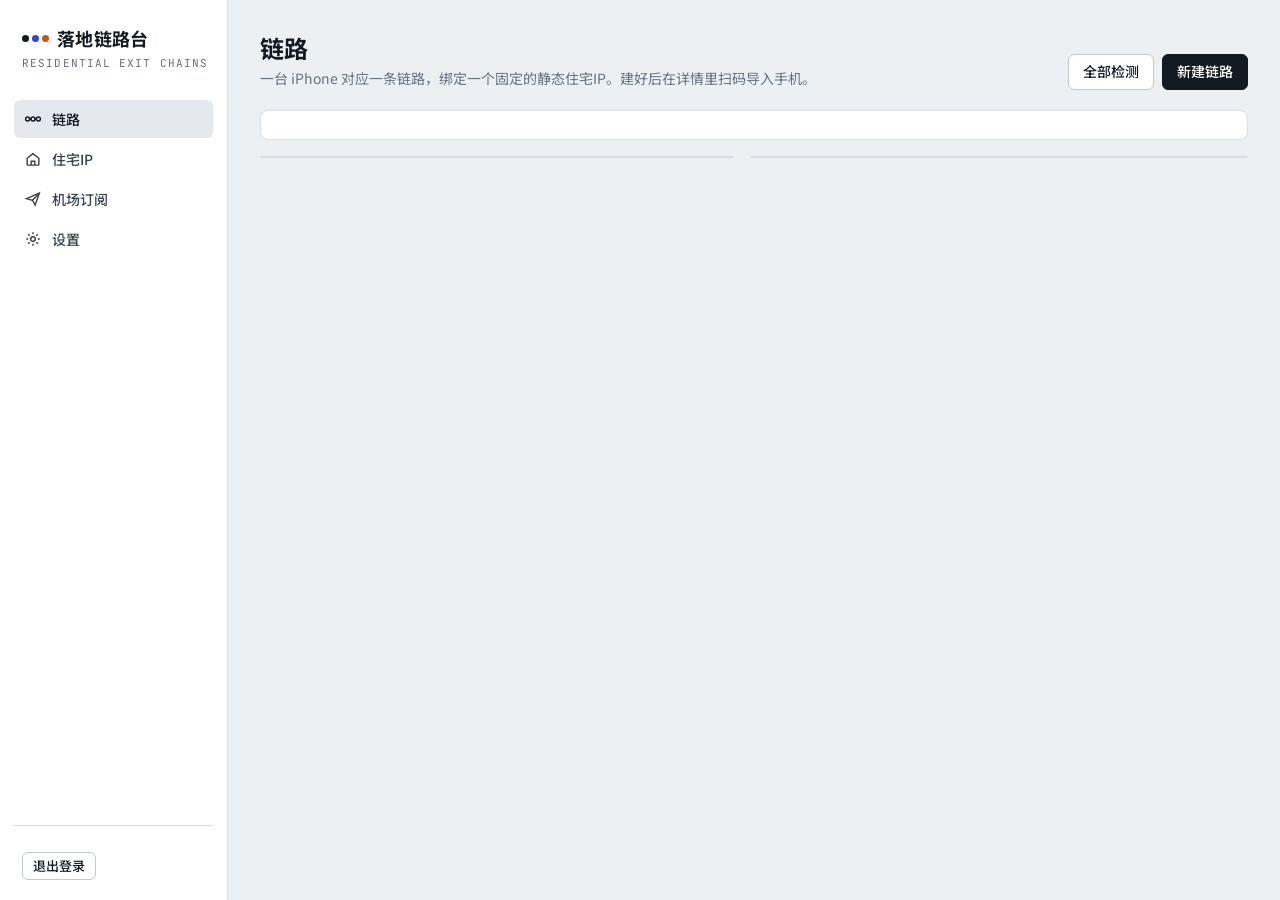
==== commit 581ca15e: "Polish the panel UI and the device import page Panel: - Fix the edit dialog: radios no longer inheri" ====
--- a/web/index.html
+++ b/web/index.html
@@ -15,10 +15,9 @@
 <!-- 登录 -->
 <div class="login" id="login" hidden>
   <form class="panel" id="loginForm">
-    <h1><span class="brand-mark" aria-hidden="true"><i></i><i></i><i></i></span>落地链路台</h1>
-    <div class="field"><label for="loginPass">面板密码</label><input id="loginPass" type="password" autocomplete="current-password" required></div>
+    <div class="login-brand"><h1><span class="brand-mark" aria-hidden="true"><i></i><i></i><i></i></span>落地链路台</h1><small>Residential exit chains</small></div>
+    <div class="field"><label for="loginPass">面板密码</label><input id="loginPass" type="password" autocomplete="current-password" aria-describedby="loginErr" required><p class="err" id="loginErr" role="alert"></p></div>
     <button class="btn primary" type="submit">登录</button>
-    <p class="err" id="loginErr" role="alert"></p>
   </form>
 </div>
 
@@ -58,7 +57,7 @@
       <div class="view-head">
         <div>
           <h1 id="h-chains">链路</h1>
-          <p>一台 iPhone 对应一条链路，绑定一个固定的静态住宅IP。建好后扫右侧二维码导入手机。</p>
+          <p>一台 iPhone 对应一条链路，绑定一个固定的静态住宅IP。建好后在详情里扫码导入手机。</p>
         </div>
         <div class="actions">
           <button class="btn" type="button" data-act="check-all">全部检测</button>
@@ -81,9 +80,9 @@
       </div>
       <div class="panel ingest">
         <div>
-          <div style="display:flex;align-items:center;justify-content:space-between;gap:10px;flex-wrap:wrap">
+          <div class="card-head">
             <h2>智能粘贴</h2>
-            <div style="display:flex;align-items:center;gap:8px">
+            <div>
               <span class="hint">未注明协议时按</span>
               <div class="seg" role="group" aria-label="默认协议">
                 <button type="button" data-proto="socks5" aria-pressed="true">SOCKS5</button>
@@ -95,7 +94,7 @@
           <p class="hint">支持 <span class="mono">ip:端口:账号:密码</span>、<span class="mono">账号:密码@ip:端口</span>、<span class="mono">socks5://</span> 链接、小火箭 Base64 分享链接、空格或竖线分隔，以及「IP地址：… 端口：…」这类带标签的文本。</p>
         </div>
         <div>
-          <div style="display:flex;align-items:baseline;justify-content:space-between;gap:10px">
+          <div class="card-head">
             <h2>识别结果</h2>
             <span class="hint" id="parseCount"></span>
           </div>
@@ -123,9 +122,10 @@
         </div>
       </div>
       <div class="panel">
+        <div class="panel-head"><h2>IP 库</h2></div>
         <div class="table-wrap">
           <table>
-            <thead><tr><th>地址</th><th>出口IP</th><th>地区 · 运营商</th><th>类型</th><th>到期</th><th>绑定设备</th><th>近 30 天流量</th><th></th></tr></thead>
+            <thead><tr><th>地址</th><th>出口IP</th><th>地区 · 运营商</th><th>类型</th><th>到期</th><th>绑定设备</th><th class="num">近 30 天流量</th><th></th></tr></thead>
             <tbody id="ipRows"></tbody>
           </table>
         </div>
@@ -138,14 +138,15 @@
           <h1 id="h-air">机场订阅</h1>
           <p>机场节点做 Stash 链路的前置。每 30 分钟自动同步一次流量、到期和节点。</p>
         </div>
-        <div class="actions"><button class="btn" type="button" data-act="test-nodes">节点测速</button></div>
       </div>
       <div class="air-grid" id="airGrid"></div>
-      <div class="chips" id="regionChips" role="group" aria-label="按地区筛选"></div>
+      <div class="panel probe" id="probePanel" hidden></div>
+      <p class="hint node-note">「VPS 测速」是在你的 VPS（美国）上测的，只作参考：入口在国内的专线节点从海外常常测不通，延迟也会比国内高很多，都不代表手机上不能用。手机上的 Stash 每 10 秒会自己测速、选最快的节点。</p>
       <div class="panel">
+        <div class="panel-head"><h2>节点</h2><div class="chips" id="regionChips" role="group" aria-label="按地区筛选"></div><button class="btn small" type="button" data-act="test-nodes">节点测速</button></div>
         <div class="table-wrap">
-          <table>
-            <thead><tr><th>节点</th><th>机场</th><th>协议</th><th>延迟</th><th>作为前置</th></tr></thead>
+          <table id="nodeTable">
+            <thead><tr><th>节点</th><th>机场</th><th>协议</th><th>VPS 测速</th><th>作为前置</th></tr></thead>
             <tbody id="nodeRows"></tbody>
           </table>
         </div>
@@ -177,21 +178,16 @@
           <span class="hint">已绑定到其他设备的 IP 不能再选。</span>
         </div>
       </div>
-      <div class="field">
-        <label>前置节点（Stash 链路用）</label>
+      <fieldset class="choice">
+        <legend>机场前置节点 <span class="hint">Stash 链路用；小火箭扫码走 VPS 中转，不经过机场</span></legend>
         <div class="opt-list">
-          <label class="opt"><input type="radio" name="front" value="auto" checked><span><b>自动</b><span class="d" style="display:block">取与住宅IP同国家的机场节点组成前置组，挂了自动切下一个。</span></span></label>
-          <label class="opt"><input type="radio" name="front" value="fixed"><span><b>固定节点</b><select id="nNode" style="display:block;margin-top:4px;max-width:100%"></select></span></label>
-        </div>
-      </div>
-      <div class="field">
-        <label>出口模式（Stash 链路用）</label>
-        <div class="opt-list">
-          <label class="opt"><input type="radio" name="route" value="global" checked><span><b>全局</b><span class="d" style="display:block">手机所有流量都从住宅IP出去。最稳，推荐。</span></span></label>
-          <label class="opt"><input type="radio" name="route" value="split"><span><b>分流</b><span class="d" style="display:block">只有社媒域名走住宅IP，其他走机场。省住宅流量，但平台新增的域名可能漏掉。</span></span></label>
-        </div>
-      </div>
-      <p class="hint" id="sheetErr" role="alert" style="color:var(--bad)"></p>
+          <label class="opt"><input type="radio" name="front" value="fastest" checked><span class="opt-body"><b>自动选最快 <span class="badge">推荐</span></b><span class="d">手机每 10 秒测一次，自动用同国家里最快的机场节点。换节点不影响落地IP。</span></span></label>
+          <label class="opt"><input type="radio" name="front" value="auto"><span class="opt-body"><b>故障切换</b><span class="d">一直用同一个节点，它断了才换下一个。</span></span></label>
+          <label class="opt"><input type="radio" name="front" value="fixed"><span class="opt-body"><b>固定节点</b><span class="d">始终使用下面选的节点，断了不会自动换。</span><select id="nNode" aria-label="固定使用的节点"></select></span></label>
+        </div>
+      </fieldset>
+      <p class="sheet-note"><b>出口固定为全局</b>这台手机的全部流量都从住宅IP出去，断线不回落，不会漏出机场IP或手机自己的IP。</p>
+      <p class="form-err" id="sheetErr" role="alert"></p>
       <div class="sheet-foot">
         <button class="btn" type="button" data-act="close-sheet">取消</button>
         <button class="btn primary" type="submit" id="sheetSubmit">创建并检测</button>
--- a/web/style.css
+++ b/web/style.css
@@ -25,40 +25,49 @@
   --font-ui: "Noto Sans SC", "PingFang SC", "Hiragino Sans GB", "Microsoft YaHei", system-ui, sans-serif;
   --font-mono: "JetBrains Mono", ui-monospace, "SF Mono", Menlo, Consolas, monospace;
   --r: 8px;
+  --h: 36px;          /* 控件高度 */
+  --h-sm: 28px;       /* 小控件高度 */
+  --ring: color-mix(in srgb, var(--front) 28%, transparent);
+  --thumb: var(--surface);
 }
 @media (prefers-color-scheme: dark) {
   :root:not([data-theme="light"]) {
     color-scheme: dark;
-    --ground: #0D1116; --surface: #141920; --surface-2: #1A2029; --sunken: #0A0E12;
-    --ink: #E3E8EE; --ink-2: #C3CBD5; --muted: #8B96A5; --line: #252D38; --line-strong: #354151;
+    --ground: #0A0D11; --surface: #151A21; --surface-2: #1B222B; --sunken: #232A35;
+    --ink: #E3E8EE; --ink-2: #C3CBD5; --muted: #8B96A5; --line: #29313D; --line-strong: #38434F;
     --front: #8D99FF; --front-soft: #1D2250; --land: #F08C4E; --land-soft: #3A2416;
     --ok: #45C388; --ok-soft: #12301F; --warn: #E2B440; --warn-soft: #33290E; --bad: #F2766C; --bad-soft: #3A1614;
     --code-bg: #0E1318; --code-ink: #D5DCE4;
     --shadow: 0 1px 2px rgba(0, 0, 0, .4), 0 10px 30px rgba(0, 0, 0, .35);
+    --thumb: #313B48;
   }
 }
 :root[data-theme="dark"] {
   color-scheme: dark;
-  --ground: #0D1116; --surface: #141920; --surface-2: #1A2029; --sunken: #0A0E12;
-  --ink: #E3E8EE; --ink-2: #C3CBD5; --muted: #8B96A5; --line: #252D38; --line-strong: #354151;
+  --ground: #0A0D11; --surface: #151A21; --surface-2: #1B222B; --sunken: #232A35;
+  --ink: #E3E8EE; --ink-2: #C3CBD5; --muted: #8B96A5; --line: #29313D; --line-strong: #38434F;
   --front: #8D99FF; --front-soft: #1D2250; --land: #F08C4E; --land-soft: #3A2416;
   --ok: #45C388; --ok-soft: #12301F; --warn: #E2B440; --warn-soft: #33290E; --bad: #F2766C; --bad-soft: #3A1614;
   --code-bg: #0E1318; --code-ink: #D5DCE4;
   --shadow: 0 1px 2px rgba(0, 0, 0, .4), 0 10px 30px rgba(0, 0, 0, .35);
+  --thumb: #313B48;
 }
 
 * { box-sizing: border-box; }
 [hidden] { display: none !important; }
 html, body { height: 100%; }
 body {
-  background: var(--ground);
-  color: var(--ink);
+  margin: 0;
+  background: var(--ground); color: var(--ink);
   font: 14px/1.6 var(--font-ui);
-  -webkit-font-smoothing: antialiased;
+  font-variant-numeric: tabular-nums;
+  -webkit-font-smoothing: antialiased; -webkit-text-size-adjust: 100%;
 }
 button, input, select, textarea { font: inherit; color: inherit; }
 .mono, code, pre, .ip { font-family: var(--font-mono); font-variant-numeric: tabular-nums; }
-:focus-visible { outline: 2px solid var(--front); outline-offset: 2px; border-radius: 4px; }
+:focus-visible { outline: 2px solid var(--front); outline-offset: 2px; }
+.tabs button:focus-visible, .chain-row:focus-visible, .parsed li:focus-visible, .seg button:focus-visible { outline-offset: -2px; }
+::placeholder { color: var(--muted); opacity: .7; }
 h1, h2, h3 { margin: 0; text-wrap: balance; line-height: 1.3; }
 p { margin: 0; }
 
@@ -67,13 +76,13 @@
 .rail {
   background: var(--surface);
   border-right: 1px solid var(--line);
-  padding: 22px 14px;
-  display: flex; flex-direction: column; gap: 26px;
-  position: sticky; top: env(safe-area-inset-top, 0px); height: 100vh; height: 100dvh;
+  padding: 24px 14px 20px;
+  display: flex; flex-direction: column; gap: 28px;
+  position: sticky; top: 0; height: 100vh; height: 100dvh;
 }
 .brand { padding-inline: 8px; display: grid; gap: 2px; }
-.brand b { font-size: 18px; font-weight: 700; letter-spacing: .02em; display: flex; align-items: center; gap: 8px; }
-.brand small { font-family: var(--font-mono); font-size: 10.5px; letter-spacing: .14em; color: var(--muted); text-transform: uppercase; }
+.brand b { font-size: 18px; font-weight: 700; letter-spacing: .02em; display: flex; align-items: center; gap: 8px; white-space: nowrap; }
+.brand small { font-family: var(--font-mono); font-size: 11px; letter-spacing: .1em; white-space: nowrap; color: var(--muted); text-transform: uppercase; }
 .brand-mark { display: inline-flex; align-items: center; gap: 3px; }
 .brand-mark i { width: 7px; height: 7px; border-radius: 50%; display: block; }
 .brand-mark i:nth-child(1) { background: var(--ink); }
@@ -82,83 +91,132 @@
 .nav { display: grid; gap: 2px; }
 .nav a {
   display: flex; align-items: center; gap: 10px;
-  padding: 9px 10px; border-radius: 6px;
+  min-height: 38px; padding: 0 10px; border-radius: 6px;
   color: var(--ink-2); text-decoration: none; font-weight: 500;
 }
 .nav a:hover { background: var(--surface-2); }
 .nav a[aria-current="page"] { background: var(--sunken); color: var(--ink); }
 .nav svg { width: 18px; height: 18px; flex: none; }
-.nav .count { margin-left: auto; font-family: var(--font-mono); font-size: 12px; color: var(--muted); }
-.rail-foot { margin-top: auto; padding: 12px 10px; border-top: 1px solid var(--line); font-size: 12px; color: var(--muted); display: grid; gap: 4px; }
-
-main { padding: 26px 32px 60px; min-width: 0; }
-.view[hidden] { display: none !important; }
-.view-head { display: flex; flex-wrap: wrap; align-items: flex-end; justify-content: space-between; gap: 12px 20px; margin-bottom: 18px; }
+.nav .count { margin-left: auto; font-size: 12px; color: var(--muted); }
+.rail-foot { margin-top: auto; padding: 16px 8px 0; border-top: 1px solid var(--line); font-size: 12px; color: var(--muted); display: grid; gap: 10px; }
+.rail-foot .btn { justify-self: start; }
+#relayStatus { display: grid; gap: 2px; }
+#relayStatus .mono { font-size: 12px; color: var(--ink-2); }
+
+main { padding: 32px 32px 64px; min-width: 0; }
+.view { max-width: 1320px; margin-inline: auto; }
+.view-head { display: flex; flex-wrap: wrap; align-items: flex-end; justify-content: space-between; gap: 12px 20px; margin-bottom: 20px; }
 .view-head h1 { font-size: 24px; font-weight: 700; }
-.view-head p { color: var(--muted); margin-top: 4px; max-width: 62ch; }
+.view-head p { color: var(--muted); margin-top: 4px; max-width: 56em; text-wrap: pretty; }
 .actions { display: flex; flex-wrap: wrap; gap: 8px; }
 
+/* ---------- 按钮 ---------- */
 .btn {
-  display: inline-flex; align-items: center; gap: 6px;
-  border: 1px solid var(--line-strong); background: var(--surface);
-  padding: 7px 13px; border-radius: 6px; cursor: pointer; font-weight: 500; font-size: 13.5px;
-  white-space: nowrap;
-}
-.btn:hover { border-color: var(--ink-2); }
+  position: relative;
+  display: inline-flex; align-items: center; justify-content: center; gap: 6px;
+  min-height: var(--h); padding: 0 14px; line-height: 1.2;
+  border: 1px solid var(--line-strong); border-radius: 6px;
+  background: var(--surface); color: var(--ink); text-decoration: none;
+  font-weight: 500; font-size: 14px; white-space: nowrap; cursor: pointer;
+  transition: background-color .12s, border-color .12s, color .12s;
+}
+.btn:hover { background: var(--surface-2); border-color: color-mix(in srgb, var(--ink) 35%, var(--line-strong)); }
+.btn:active { background: var(--sunken); }
 .btn.primary { background: var(--ink); color: var(--surface); border-color: var(--ink); }
-.btn.primary:hover { opacity: .9; }
-.btn.small { padding: 4px 10px; font-size: 12.5px; }
+.btn.primary:hover { background: color-mix(in srgb, var(--ink) 86%, var(--surface)); }
+.btn.primary:active { background: color-mix(in srgb, var(--ink) 76%, var(--surface)); }
+.btn.small { min-height: var(--h-sm); padding: 0 10px; font-size: 13px; }
+.btn.danger { color: var(--bad); background: transparent; border-color: transparent; }
+.btn.danger:hover { background: var(--bad-soft); border-color: transparent; }
 .btn:disabled { opacity: .45; cursor: not-allowed; }
+.btn[aria-busy="true"] { color: transparent !important; pointer-events: none; }
+.btn[aria-busy="true"]:disabled { opacity: 1; }
+.btn[aria-busy="true"]::after { content: ""; position: absolute; inset: 0; margin: auto; width: 12px; height: 12px; border-radius: 50%; border: 1.5px solid var(--muted); border-right-color: transparent; animation: spin .7s linear infinite; }
+.btn.primary[aria-busy="true"]::after { border-color: var(--surface); border-right-color: transparent; }
+@keyframes spin { to { transform: rotate(360deg); } }
+.linkish { background: none; border: 0; padding: 0; color: var(--front); cursor: pointer; font: inherit; font-size: 13px; text-decoration: underline; text-underline-offset: 2px; text-align: left; }
+.linkish:hover { color: var(--ink); }
 
 .panel { background: var(--surface); border: 1px solid var(--line); border-radius: var(--r); }
-.eyebrow { font-size: 11.5px; font-weight: 500; letter-spacing: .08em; color: var(--muted); text-transform: uppercase; }
+.eyebrow { font-size: 12px; font-weight: 500; letter-spacing: .02em; color: var(--muted); }
+.sec-h { display: flex; align-items: baseline; gap: 12px; font-size: 13px; font-weight: 700; line-height: 1.4; color: var(--ink); }
+.sec-h .aside { margin-left: auto; font-size: 12px; font-weight: 400; color: var(--muted); white-space: nowrap; }
+.sec-h .aside .ip { font-size: 13px; font-weight: 600; color: var(--land); }
+.badge, .tab-tag { display: inline-block; padding: 0 6px; border-radius: 4px; font-size: 11px; font-weight: 500; line-height: 18px; background: var(--sunken); color: var(--ink-2); vertical-align: 1px; }
+.tab-tag { margin-left: 6px; }
+.hint { font-size: 13px; color: var(--muted); }
+.hint.warn { color: var(--warn); }
+.nw { white-space: nowrap; }
 
 /* ---------- 状态 ---------- */
-.pill { display: inline-flex; align-items: center; gap: 6px; font-size: 12px; font-weight: 500; padding: 2px 9px 2px 8px; border-radius: 999px; white-space: nowrap; }
+.pill { display: inline-flex; align-items: center; gap: 6px; font-size: 12px; font-weight: 500; line-height: 20px; padding: 0 9px 0 8px; border-radius: 999px; white-space: nowrap; }
 .pill::before { content: ""; width: 6px; height: 6px; border-radius: 50%; background: currentColor; }
 .pill.ok { color: var(--ok); background: var(--ok-soft); }
 .pill.warn { color: var(--warn); background: var(--warn-soft); }
 .pill.bad { color: var(--bad); background: var(--bad-soft); }
 .pill.pending { color: var(--muted); background: var(--sunken); }
-.tag { display: inline-block; font-size: 11.5px; padding: 0 6px; border-radius: 4px; border: 1px solid var(--line-strong); color: var(--ink-2); line-height: 18px; white-space: nowrap; }
-.tag.cc { font-family: var(--font-mono); font-weight: 600; letter-spacing: .04em; }
-
-.summary { display: flex; flex-wrap: wrap; gap: 10px 26px; padding: 14px 18px; margin-bottom: 16px; align-items: baseline; }
+.tag { display: inline-block; font-size: 12px; padding: 0 6px; border-radius: 4px; border: 1px solid var(--line-strong); color: var(--ink-2); line-height: 18px; white-space: nowrap; }
+.tag.cc { font-family: var(--font-mono); font-size: 11px; font-weight: 600; letter-spacing: .04em; }
+.tag.good { color: var(--ok); border-color: var(--ok); }
+.mismatch { color: var(--bad); font-weight: 700; }
+.ip.mismatch { font-weight: 600; }
+
+.online { display: inline-flex; align-items: center; gap: 6px; font-size: 12px; color: var(--muted); white-space: nowrap; }
+.online::before { content: ""; width: 7px; height: 7px; border-radius: 50%; background: transparent; box-shadow: inset 0 0 0 1.5px var(--line-strong); }
+.online.on { color: var(--ok); }
+.online.on::before { background: var(--ok); box-shadow: 0 0 0 3px var(--ok-soft); }
+.online.multi { color: var(--bad); }
+.online.multi::before { background: var(--bad); box-shadow: 0 0 0 3px var(--bad-soft); }
+.busy-dot { display: inline-block; width: 7px; height: 7px; border-radius: 50%; background: var(--front); margin-right: 6px; animation: pulse 1.2s infinite; }
+@keyframes pulse { 50% { opacity: .25; } }
+
+/* ---------- 概况 ---------- */
+.summary { display: flex; flex-wrap: wrap; align-items: baseline; gap: 8px 32px; padding: 14px 20px; margin-bottom: 16px; }
 .summary .stat { display: flex; align-items: baseline; gap: 8px; }
-.summary .num { font-family: var(--font-mono); font-size: 22px; font-weight: 600; }
+.summary .num { font-size: 20px; font-weight: 700; line-height: 1.2; }
 .summary .lbl { color: var(--muted); font-size: 13px; }
 .summary .stat.ok .num { color: var(--ok); }
 .summary .stat.warn .num { color: var(--warn); }
 .summary .stat.bad .num { color: var(--bad); }
+.summary .stat.zero .num { color: var(--muted); font-weight: 500; }
+.summary .stat.aside { margin-left: auto; padding-left: 20px; border-left: 1px solid var(--line); color: inherit; text-decoration: none; }
+.summary .stat.aside:hover .lbl { color: var(--ink); text-decoration: underline; text-underline-offset: 3px; }
 
 /* ---------- 链路列表 ---------- */
 .chains-layout { display: grid; grid-template-columns: minmax(0, 1fr) minmax(0, 1.05fr); gap: 16px; align-items: start; }
 .chain-list { list-style: none; margin: 0; padding: 0; overflow: hidden; }
-.chain-row { padding: 14px 16px; border-bottom: 1px solid var(--line); cursor: pointer; display: grid; gap: 9px; }
+.chain-row { padding: 16px 20px; border-bottom: 1px solid var(--line); cursor: pointer; display: grid; gap: 10px; }
 .chain-row:last-child { border-bottom: 0; }
 .chain-row:hover { background: var(--surface-2); }
 .chain-row[aria-selected="true"] { background: var(--sunken); }
 .row-top { display: flex; align-items: center; gap: 10px; min-width: 0; }
-.row-top .dev { font-weight: 700; white-space: nowrap; }
-.row-top .accts { color: var(--muted); font-size: 12.5px; overflow: hidden; text-overflow: ellipsis; white-space: nowrap; min-width: 0; flex: 1; }
-.row-foot { font-size: 12.5px; color: var(--muted); }
-.row-foot.bad { color: var(--bad); }
-.row-foot.warn { color: var(--warn); }
-
-/* 跳点：设备 → 前置(机场) → 落地(住宅IP) → 平台 */
-.hops { display: flex; align-items: center; min-width: 0; }
-.hop { border: 1px solid var(--line); border-radius: 6px; padding: 4px 9px; min-width: 0; background: var(--surface); display: grid; }
-.hop .k { font-size: 11px; color: var(--muted); line-height: 1.4; white-space: nowrap; }
+.row-top .dev { font-size: 16px; font-weight: 700; white-space: nowrap; overflow: hidden; text-overflow: ellipsis; min-width: 0; }
+.row-top .pill { margin-left: auto; }
+.chain-row .pill.ok { background: none; padding-inline: 0; }
+.row-foot { display: flex; align-items: baseline; gap: 16px; min-width: 0; font-size: 13px; color: var(--muted); }
+.row-foot .msg { flex: 0 0 auto; max-width: 75%; overflow: hidden; text-overflow: ellipsis; white-space: nowrap; }
+.row-foot .msg.bad { color: var(--bad); font-weight: 500; }
+.row-foot .msg.warn { color: var(--warn); font-weight: 500; }
+.row-foot .more { margin-left: 8px; color: var(--muted); font-weight: 400; }
+.row-foot .accts { margin-left: auto; min-width: 0; overflow: hidden; text-overflow: ellipsis; white-space: nowrap; text-align: right; }
+
+/* 跳点：前置(机场) → 落地(住宅IP) */
+.hops { display: grid; grid-template-columns: minmax(0, 1fr) minmax(40px, 96px) minmax(0, 1fr); align-items: center; min-width: 0; max-width: 560px; }
+.hop { border: 1px solid var(--line); border-radius: 6px; padding: 4px 10px; min-width: 0; background: var(--surface); display: grid; }
+.hop .k { font-size: 12px; color: var(--muted); line-height: 1.5; white-space: nowrap; overflow: hidden; text-overflow: ellipsis; }
 .hop .v { font-size: 13px; font-weight: 500; white-space: nowrap; overflow: hidden; text-overflow: ellipsis; }
 .hop.front { border-color: color-mix(in srgb, var(--front) 45%, var(--line)); }
 .hop.front .k { color: var(--front); }
+.hop.front .v { font-weight: 400; color: var(--ink-2); }
 .hop.land { border-color: color-mix(in srgb, var(--land) 45%, var(--line)); }
 .hop.land .k { color: var(--land); }
+.hop.land.bad { border-color: var(--bad); }
+.hop.land.bad .k { color: var(--bad); }
 .hop.down { border-style: dashed; opacity: .7; }
-.wire { flex: 1 1 28px; min-width: 24px; position: relative; height: 18px; display: flex; align-items: center; }
+.wire { min-width: 24px; position: relative; height: 18px; display: flex; align-items: center; }
 .wire::before { content: ""; position: absolute; inset: 50% 0 auto; height: 2px; transform: translateY(-50%); background: var(--line-strong); }
 .wire::after { content: ""; position: absolute; right: 0; top: 50%; width: 6px; height: 6px; border-top: 2px solid var(--line-strong); border-right: 2px solid var(--line-strong); transform: translate(0, -50%) rotate(45deg); }
-.wire span { position: relative; margin: 0 auto; background: inherit; padding: 0 4px; font-family: var(--font-mono); font-size: 11px; color: var(--muted); background: var(--surface); z-index: 1; }
+.wire span { position: relative; margin: 0 auto; padding: 0 4px; font-family: var(--font-mono); font-size: 11px; color: var(--muted); background: var(--surface); z-index: 1; }
 .chain-row:hover .wire span { background: var(--surface-2); }
 .chain-row[aria-selected="true"] .wire span { background: var(--sunken); }
 .wire.broken::before { background: repeating-linear-gradient(90deg, var(--bad) 0 5px, transparent 5px 9px); }
@@ -166,31 +224,30 @@
 .wire.broken span { color: var(--bad); }
 
 /* ---------- 详情 ---------- */
-.detail { position: sticky; top: calc(env(safe-area-inset-top, 0px) + 16px); display: grid; grid-template-columns: minmax(0, 1fr); min-width: 0; }
-.detail > section { padding: 16px 18px; border-bottom: 1px solid var(--line); display: grid; grid-template-columns: minmax(0, 1fr); gap: 12px; min-width: 0; }
-.code-wrap, .export-grid > * { min-width: 0; }
+.detail { display: grid; grid-template-columns: minmax(0, 1fr); min-width: 0; }
+.detail > section { padding: 20px; border-bottom: 1px solid var(--line); display: grid; grid-template-columns: minmax(0, 1fr); gap: 12px; min-width: 0; }
 .detail > section:last-child { border-bottom: 0; }
+.export-grid > * { min-width: 0; }
 .detail-head { display: flex; flex-wrap: wrap; align-items: center; gap: 10px; }
-.detail-head h2 { font-size: 19px; }
+.detail-head h2 { font-size: 20px; }
 .detail-head .actions { margin-left: auto; }
 .acct-list { display: flex; flex-wrap: wrap; gap: 6px; }
-.acct { font-size: 12.5px; padding: 2px 8px; border-radius: 4px; background: var(--surface-2); border: 1px solid var(--line); }
+.acct { font-size: 13px; padding: 2px 8px; border-radius: 4px; background: var(--surface-2); border: 1px solid var(--line); }
 .acct b { font-weight: 500; color: var(--muted); margin-right: 4px; }
-
-.route { display: grid; grid-template-columns: repeat(3, minmax(0, max-content) minmax(22px, 1fr)) minmax(0, max-content); align-items: center; }
-.station { display: grid; gap: 1px; padding: 7px 9px; border-radius: 6px; border: 1px solid var(--line); min-width: 0; background: var(--surface); }
-.station > span { white-space: nowrap; overflow: hidden; text-overflow: ellipsis; }
-.station .k { font-size: 11px; color: var(--muted); }
-.station .v { font-weight: 700; font-size: 13.5px; }
-.station .s { font-size: 11.5px; color: var(--muted); }
-.station.front { background: var(--front-soft); border-color: transparent; }
-.station.front .k { color: var(--front); }
-.station.land { background: var(--land-soft); border-color: transparent; }
-.station.land .k { color: var(--land); }
-.route .wire { min-width: 22px; }
-
-.checks { list-style: none; margin: 0; padding: 0; display: grid; gap: 0; }
-.checks li { display: grid; grid-template-columns: 18px 1fr; gap: 10px; padding: 7px 0; border-top: 1px dashed var(--line); }
+.alert-box { border: 1px solid var(--bad); background: var(--bad-soft); color: var(--bad); border-radius: 6px; padding: 8px 12px; font-size: 13px; }
+
+.paths { display: grid; gap: 6px; }
+.path { display: grid; grid-template-columns: 88px minmax(0, 1fr) auto; gap: 12px; align-items: start; padding: 10px 12px; border-radius: 6px; background: var(--surface-2); }
+.path > .pill { justify-self: start; margin-top: 1px; }
+.path .t { font-weight: 500; }
+.path .d { font-size: 13px; color: var(--muted); overflow-wrap: anywhere; }
+.path.bad { background: color-mix(in srgb, var(--bad-soft) 60%, var(--surface)); }
+.path.bad .d { color: var(--ink-2); }
+.path.warn { background: color-mix(in srgb, var(--warn-soft) 60%, var(--surface)); }
+.path.share { grid-template-columns: minmax(0, 1fr) auto; align-items: center; background: none; border: 1px solid var(--line); }
+
+.checks { list-style: none; margin: 0; padding: 0; display: grid; }
+.checks li { display: grid; grid-template-columns: 18px 1fr; gap: 10px; padding: 8px 0; border-top: 1px dashed var(--line); }
 .checks li:first-child { border-top: 0; }
 .checks .ic { width: 16px; height: 16px; border-radius: 50%; margin-top: 3px; display: grid; place-items: center; font-size: 10px; font-weight: 700; color: var(--surface); }
 .checks .ok .ic { background: var(--ok); }
@@ -198,19 +255,32 @@
 .checks .bad .ic { background: var(--bad); }
 .checks .info .ic { background: var(--muted); }
 .checks .t { font-weight: 500; }
-.checks .d { font-size: 12.5px; color: var(--muted); }
-
-.tabs { display: flex; gap: 2px; border-bottom: 1px solid var(--line); overflow-x: auto; }
-.tabs button { background: none; border: 0; border-bottom: 2px solid transparent; padding: 7px 10px; cursor: pointer; color: var(--muted); font-weight: 500; white-space: nowrap; margin-bottom: -1px; }
-.tabs button[aria-selected="true"] { color: var(--ink); border-bottom-color: var(--ink); }
-.export-grid { display: grid; grid-template-columns: minmax(0, 1fr) 128px; gap: 14px; align-items: start; }
-.sub-url { display: flex; gap: 6px; align-items: center; background: var(--code-bg); border: 1px solid var(--line); border-radius: 6px; padding: 6px 6px 6px 10px; min-width: 0; }
+.checks .d { font-size: 13px; color: var(--muted); }
+.checks .kv { margin: 4px 0 2px; font-size: 13px; gap: 2px 12px; }
+
+.usage { display: grid; grid-template-columns: repeat(3, minmax(0, 1fr)); gap: 12px; }
+.usage > div { display: grid; gap: 2px; align-content: start; min-width: 0; }
+.usage .lbl { font-size: 12px; color: var(--muted); }
+.usage b { font-size: 16px; font-weight: 700; line-height: 1.35; }
+.usage b.on { color: var(--ok); }
+.usage b.off { color: var(--muted); font-weight: 500; }
+.usage span:not(.lbl):not(.nw) { font-size: 12px; color: var(--muted); overflow-wrap: anywhere; }
+
+.tabs { display: flex; gap: 18px; border-bottom: 1px solid var(--line); overflow-x: auto; scrollbar-width: none; }
+.tabs button { background: none; border: 0; padding: 8px 2px 9px; cursor: pointer; color: var(--muted); font-weight: 500; white-space: nowrap; box-shadow: inset 0 -2px 0 transparent; }
+.tabs button:hover { color: var(--ink-2); }
+.tabs button[aria-selected="true"] { color: var(--ink); box-shadow: inset 0 -2px 0 var(--ink); }
+#exportPane { display: grid; gap: 12px; min-width: 0; }
+.export-grid { display: grid; grid-template-columns: minmax(0, 1fr) 148px; gap: 16px; align-items: start; }
+.export-col { display: grid; gap: 10px; min-width: 0; }
+.sub-url { display: flex; gap: 6px; align-items: center; background: var(--code-bg); border: 1px solid var(--line); border-radius: 6px; padding: 4px 4px 4px 10px; min-width: 0; }
 .sub-url code { font-size: 12px; overflow: hidden; text-overflow: ellipsis; white-space: nowrap; flex: 1; min-width: 0; }
-.qr { width: 128px; height: 128px; border-radius: 6px; overflow: hidden; border: 1px solid var(--line); background: #fff; display: grid; place-items: center; color: #667180; font-size: 12px; }
+.qr { width: 148px; height: 148px; border-radius: 6px; overflow: hidden; border: 1px solid var(--line); background: #fff; display: grid; place-items: center; color: #667180; font-size: 12px; }
 .qr svg { width: 100%; height: 100%; display: block; }
-.export-note { font-size: 12.5px; color: var(--muted); }
-.export-note ol { margin: 4px 0 0; padding-left: 18px; display: grid; gap: 2px; }
-.code-wrap { position: relative; }
+.export-note { font-size: 13px; color: var(--muted); }
+.export-note ol, ol.export-note { margin: 6px 0 0; padding-left: 18px; display: grid; gap: 4px; color: var(--ink-2); }
+ol.export-note, ul.export-note { margin: 0; padding-left: 18px; display: grid; gap: 4px; }
+.export-note b.ip { font-weight: 600; color: var(--land); }
 pre.config {
   margin: 0; background: var(--code-bg); color: var(--code-ink); border: 1px solid var(--line); border-radius: 6px;
   padding: 12px 14px; font-size: 12px; line-height: 1.65; overflow: auto; max-height: 360px; white-space: pre;
@@ -219,177 +289,312 @@
 pre.config .k { color: var(--front); }
 pre.config .l { color: var(--land); font-weight: 600; }
 .code-tools { display: flex; flex-wrap: wrap; gap: 8px; align-items: center; justify-content: space-between; }
-.seg { display: inline-flex; border: 1px solid var(--line-strong); border-radius: 6px; overflow: hidden; }
-.seg button { background: var(--surface); border: 0; padding: 4px 10px; font-size: 12.5px; cursor: pointer; color: var(--muted); }
-.seg button + button { border-left: 1px solid var(--line-strong); }
-.seg button[aria-pressed="true"] { background: var(--ink); color: var(--surface); }
-.hint { font-size: 12.5px; color: var(--muted); }
-.hint.warn { color: var(--warn); }
+
+/* ---------- 分段按钮 ---------- */
+.seg { display: inline-flex; gap: 2px; padding: 2px; background: var(--sunken); border: 1px solid var(--line); border-radius: 7px; }
+.seg button { height: 22px; padding: 0 10px; border: 0; border-radius: 5px; background: transparent; font-size: 13px; font-weight: 500; color: var(--muted); cursor: pointer; }
+.seg button:hover { color: var(--ink); }
+.seg button[aria-pressed="true"] { background: var(--thumb); color: var(--ink); box-shadow: 0 1px 2px rgba(20, 26, 33, .10), 0 0 0 1px var(--line); }
+.field .seg { justify-self: start; }
+.field .seg button { height: 30px; padding: 0 14px; }
+
+/* ---------- 表单 ---------- */
+.fields { display: grid; grid-template-columns: minmax(0, 1.4fr) minmax(0, .7fr); gap: 12px; }
+.field { display: grid; gap: 6px; align-content: start; min-width: 0; }
+.field.wide { grid-column: 1 / -1; }
+.field > label, .choice > legend { font-size: 13px; font-weight: 500; color: var(--ink-2); }
+.field :where(input:not([type="radio"], [type="checkbox"]), select) {
+  width: 100%; min-width: 0; height: var(--h); padding: 0 11px;
+  border: 1px solid var(--line-strong); border-radius: 6px; background-color: var(--surface); color: var(--ink);
+  transition: border-color .12s, box-shadow .12s;
+}
+.field :where(input:not([type="radio"], [type="checkbox"]), select):hover { border-color: color-mix(in srgb, var(--ink) 32%, var(--line-strong)); }
+.field input.mono { font-size: 13px; }
+.field :where(input, select):focus, .opt select:focus, textarea#paste:focus, .air-form input:focus,
+.air.add textarea:focus, .probe-extra input:focus, #airPasteForm input:focus { border-color: var(--front); outline: none; box-shadow: 0 0 0 3px var(--ring); }
+.field :where(input, select):disabled { background-color: var(--surface-2); color: var(--muted); cursor: not-allowed; }
+.field select, .opt select {
+  appearance: none; -webkit-appearance: none; padding-right: 30px;
+  background-image: linear-gradient(45deg, transparent 50%, var(--muted) 50%), linear-gradient(135deg, var(--muted) 50%, transparent 50%);
+  background-position: calc(100% - 16px) 52%, calc(100% - 11px) 52%; background-size: 5px 5px; background-repeat: no-repeat;
+}
+.field input.flash { animation: flash 1s ease-out; }
+@keyframes flash { from { background-color: var(--land-soft); border-color: var(--land); } to { background-color: var(--surface); } }
+.form-err { color: var(--bad); font-size: 13px; }
+.form-err:empty { display: none; }
 
 /* ---------- 住宅IP ---------- */
-.ingest { display: grid; grid-template-columns: minmax(0, 1.1fr) minmax(0, 1fr); gap: 0; margin-bottom: 18px; }
-.ingest > div { padding: 16px 18px; display: grid; gap: 12px; align-content: start; }
+.ingest { display: grid; grid-template-columns: minmax(0, 1.1fr) minmax(0, 1fr); margin-bottom: 16px; }
+.ingest > div { padding: 20px; display: grid; gap: 12px; align-content: start; }
+.ingest > div:first-child { grid-template-rows: auto minmax(212px, 1fr) auto; }
 .ingest > div + div { border-left: 1px solid var(--line); }
 .ingest h2 { font-size: 16px; }
-textarea#paste {
-  width: 100%; min-height: 212px; resize: vertical;
-  font-family: var(--font-mono); font-size: 12.5px; line-height: 1.7;
-  background: var(--code-bg); border: 1px solid var(--line); border-radius: 6px; padding: 10px 12px;
-}
-textarea#paste:focus { border-color: var(--front); outline: none; box-shadow: 0 0 0 3px var(--front-soft); }
+.card-head { display: flex; flex-wrap: wrap; align-items: center; justify-content: space-between; gap: 8px 12px; min-height: 28px; }
+.card-head > div { display: flex; align-items: center; gap: 8px; }
+textarea#paste { width: 100%; height: 100%; min-height: 212px; resize: vertical; font-family: var(--font-mono); font-size: 13px; line-height: 1.7; background: var(--code-bg); border: 1px solid var(--line-strong); border-radius: 6px; padding: 10px 12px; }
 .parsed { list-style: none; margin: 0; padding: 0; display: grid; gap: 6px; max-height: 250px; overflow: auto; }
-.parsed li { border: 1px solid var(--line); border-radius: 6px; padding: 7px 10px; cursor: pointer; display: grid; gap: 5px; }
+.parsed li { border: 1px solid var(--line); border-radius: 6px; padding: 8px 10px; cursor: pointer; display: grid; gap: 6px; }
 .parsed li:hover { border-color: var(--line-strong); }
-.parsed li[aria-selected="true"] { border-color: var(--ink); box-shadow: inset 0 0 0 1px var(--ink); }
+.parsed li[aria-selected="true"] { border-color: var(--land); background: color-mix(in srgb, var(--land-soft) 55%, var(--surface)); }
+.parsed li[aria-selected="true"] .tok { background: var(--surface); }
 .parsed .fmt { display: flex; gap: 8px; align-items: center; font-size: 12px; color: var(--muted); }
 .parsed .fmt .n { font-family: var(--font-mono); color: var(--ink-2); }
-.toks { display: flex; flex-wrap: wrap; gap: 4px; }
-.tok { font-family: var(--font-mono); font-size: 12px; background: var(--surface-2); border-radius: 4px; padding: 0 6px; border: 1px solid var(--line); white-space: nowrap; max-width: 100%; overflow: hidden; text-overflow: ellipsis; }
-.tok i { font-style: normal; font-family: var(--font-ui); color: var(--muted); font-size: 11px; margin-right: 5px; }
 .parsed .warn-line { font-size: 12px; color: var(--warn); }
 .parsed li.err { cursor: default; border-style: dashed; }
 .parsed li.err .fmt { color: var(--bad); }
-
-.fields { display: grid; grid-template-columns: minmax(0, 1.4fr) minmax(0, .7fr); gap: 10px 12px; }
-.field { display: grid; gap: 4px; min-width: 0; }
-.field.wide { grid-column: 1 / -1; }
-.field label { font-size: 12px; color: var(--muted); font-weight: 500; }
-.field input, .field select {
-  width: 100%; min-width: 0; border: 1px solid var(--line-strong); border-radius: 6px; padding: 7px 10px; background: var(--surface);
-}
-.field input.mono { font-size: 13px; }
-.field input:focus, .field select:focus { border-color: var(--front); outline: none; box-shadow: 0 0 0 3px var(--front-soft); }
-.field input.flash { animation: flash 1s ease-out; }
-@keyframes flash { from { background: var(--land-soft); border-color: var(--land); } to { background: var(--surface); } }
-@media (prefers-reduced-motion: reduce) { .field input.flash { animation: none; } }
+.parsed li.placeholder .fmt { color: var(--muted); }
+.toks { display: flex; flex-wrap: wrap; gap: 4px; }
+.tok { font-family: var(--font-mono); font-size: 12px; background: var(--surface-2); border-radius: 4px; padding: 1px 7px; white-space: nowrap; max-width: 100%; overflow: hidden; text-overflow: ellipsis; }
+.tok i { font-style: normal; font-family: var(--font-ui); color: var(--muted); font-size: 12px; margin-right: 5px; }
 .ingest-foot { display: flex; flex-wrap: wrap; gap: 10px; align-items: center; justify-content: space-between; }
 
+.panel-head { display: flex; flex-wrap: wrap; align-items: center; gap: 8px 12px; padding: 12px 20px; border-bottom: 1px solid var(--line); }
+.panel-head h2 { font-size: 16px; margin-right: 4px; }
+.panel-head .chips { flex: 1; margin: 0; }
+.panel-head > .btn { margin-left: auto; }
 .table-wrap { overflow-x: auto; }
 table { width: 100%; border-collapse: collapse; font-size: 13px; }
 th, td { text-align: left; padding: 10px 14px; border-bottom: 1px solid var(--line); vertical-align: middle; white-space: nowrap; }
 th { font-size: 12px; font-weight: 500; color: var(--muted); background: var(--surface-2); }
+th:first-child, td:first-child { padding-left: 20px; }
+th:last-child, td:last-child { padding-right: 20px; }
+th.num, td.num { text-align: right; }
 tr:last-child td { border-bottom: 0; }
 td .sub { display: block; font-size: 12px; color: var(--muted); }
-tr.fresh td { background: var(--land-soft); }
-.score { display: inline-flex; align-items: center; gap: 6px; font-family: var(--font-mono); }
-.score .bar { width: 44px; height: 5px; border-radius: 3px; background: var(--sunken); overflow: hidden; }
-.score .bar i { display: block; height: 100%; background: var(--ok); }
-.score.mid .bar i { background: var(--warn); }
-.score.low .bar i { background: var(--bad); }
+td .sub.warn { color: var(--warn); }
+td .empty { white-space: normal; }
+td .m-only { display: none; }
+td input[type="date"] { font-family: var(--font-mono); font-size: 13px; height: 26px; padding: 0 6px; margin-left: -7px; border: 1px solid transparent; border-radius: 5px; background: transparent; color: var(--ink); }
+td input[type="date"]::-webkit-calendar-picker-indicator { opacity: 0; transition: opacity .12s; }
+tr:hover td input[type="date"], td input[type="date"]:focus { border-color: var(--line-strong); background: var(--surface); }
+tr:hover td input[type="date"]::-webkit-calendar-picker-indicator, td input[type="date"]:focus::-webkit-calendar-picker-indicator { opacity: .6; }
+td input[type="date"].is-empty { color: var(--muted); }
+.row-actions { display: flex; gap: 6px; justify-content: flex-end; }
+.empty { padding: 32px 20px; text-align: center; color: var(--muted); display: grid; gap: 10px; justify-items: center; }
+.empty b { color: var(--ink); font-size: 16px; }
 
 /* ---------- 机场 ---------- */
-.air-grid { display: grid; grid-template-columns: repeat(auto-fit, minmax(280px, 1fr)); gap: 14px; margin-bottom: 18px; }
-.air { padding: 16px 18px; display: grid; gap: 10px; }
-.air-top { display: flex; align-items: center; gap: 10px; }
-.air-top h3 { font-size: 16px; }
-.air-top h3 { margin-right: auto; overflow: hidden; text-overflow: ellipsis; white-space: nowrap; min-width: 0; }
+.air-grid { display: grid; grid-template-columns: repeat(auto-fit, minmax(280px, 1fr)); gap: 16px; margin-bottom: 16px; }
+.air { padding: 20px; display: grid; grid-template-columns: minmax(0, 1fr); gap: 10px; align-content: start; }
+.air-top { display: flex; align-items: center; gap: 6px; }
+.air-top h3 { font-size: 16px; margin-right: auto; overflow: hidden; text-overflow: ellipsis; white-space: nowrap; min-width: 0; }
 .air code { font-size: 12px; color: var(--muted); overflow: hidden; text-overflow: ellipsis; white-space: nowrap; display: block; }
+.air .hint.warn { overflow-wrap: anywhere; display: -webkit-box; -webkit-line-clamp: 2; -webkit-box-orient: vertical; overflow: hidden; }
+.air .linkish { justify-self: start; }
+.air-source { display: flex; flex-wrap: wrap; align-items: baseline; gap: 4px 12px; font-size: 13px; }
+.air-src { color: var(--ink-2); overflow-wrap: anywhere; }
 .meter { height: 6px; border-radius: 3px; background: var(--sunken); overflow: hidden; }
 .meter i { display: block; height: 100%; background: var(--front); }
-.air-stats { display: grid; grid-template-columns: repeat(3, minmax(0, 1fr)); gap: 8px; font-size: 12.5px; color: var(--muted); }
-.air-stats b { display: block; font-family: var(--font-mono); font-size: 14px; color: var(--ink); font-weight: 600; }
+.meter.warn i { background: var(--warn); }
+.air-stats { display: grid; grid-template-columns: minmax(0, 1.3fr) minmax(0, 1fr) minmax(0, .6fr); gap: 12px; font-size: 13px; color: var(--muted); }
+.air-stats b { display: block; font-size: 15px; font-weight: 700; color: var(--ink); white-space: nowrap; overflow: hidden; text-overflow: ellipsis; }
+.air-stats b small { font-size: 12px; font-weight: 400; color: var(--muted); }
 .air-stats .warn b { color: var(--warn); }
-.air.add { border-style: dashed; background: transparent; align-content: center; }
-.air.add form { display: flex; gap: 8px; }
-.air.add input { flex: 1; min-width: 0; border: 1px solid var(--line-strong); border-radius: 6px; padding: 7px 10px; background: var(--surface); font-family: var(--font-mono); font-size: 12.5px; }
-.chips { display: flex; flex-wrap: wrap; gap: 6px; margin-bottom: 10px; }
-.chips button { border: 1px solid var(--line-strong); background: var(--surface); border-radius: 999px; padding: 3px 12px; font-size: 12.5px; cursor: pointer; }
-.chips button[aria-pressed="true"] { background: var(--ink); color: var(--surface); border-color: var(--ink); }
-.lat { display: inline-flex; align-items: center; gap: 8px; font-family: var(--font-mono); }
-.lat .bar { width: 70px; height: 5px; background: var(--sunken); border-radius: 3px; overflow: hidden; }
+.air.add { border-style: dashed; border-color: var(--line-strong); background: var(--surface); }
+.air.add h3 { font-size: 16px; }
+.air-form { display: grid; grid-template-columns: minmax(0, 1fr) auto; gap: 8px; }
+.air-form input:not([type="checkbox"]) { height: var(--h); min-width: 0; padding: 0 11px; border: 1px solid var(--line-strong); border-radius: 6px; background: var(--surface); }
+.air-form #airUrl { grid-column: 1 / -1; font-family: var(--font-mono); font-size: 13px; }
+.air-form .check { grid-column: 1 / -1; justify-self: start; display: inline-flex; align-items: center; gap: 8px; font-size: 13px; color: var(--ink-2); cursor: pointer; }
+.air-form input[type="checkbox"] { width: 15px; height: 15px; margin: 0; accent-color: var(--ink); }
+.air.add textarea { width: 100%; min-height: 120px; resize: vertical; border: 1px solid var(--line-strong); border-radius: 6px; padding: 8px 10px; background: var(--surface); font-size: 12px; }
+.air.add #airPasteForm { display: grid; gap: 8px; }
+.air.add #airPasteForm .row-actions input { flex: 1; min-width: 0; height: var(--h); padding: 0 11px; border: 1px solid var(--line-strong); border-radius: 6px; background: var(--surface); }
+.node-note { margin: 0 0 12px; }
+.chips { display: flex; flex-wrap: wrap; gap: 6px; }
+.chips button { display: inline-flex; align-items: center; gap: 6px; height: var(--h-sm); padding: 0 10px; border: 1px solid var(--line-strong); border-radius: 6px; background: var(--surface); color: var(--ink-2); font-size: 13px; font-weight: 500; cursor: pointer; }
+.chips button .n { font-size: 12px; color: var(--muted); }
+.chips button:hover { border-color: color-mix(in srgb, var(--ink) 35%, var(--line-strong)); }
+.chips button[aria-pressed="true"] { background: var(--front-soft); border-color: color-mix(in srgb, var(--front) 45%, var(--line)); color: var(--front); }
+.chips button[aria-pressed="true"] .n { color: var(--front); }
+.lat { display: inline-flex; align-items: center; gap: 8px; }
+.lat .bar { width: 64px; height: 5px; background: var(--sunken); border-radius: 3px; overflow: hidden; }
 .lat .bar i { display: block; height: 100%; background: var(--front); }
-.lat.dead { color: var(--bad); }
-
-/* ---------- 新建链路 ---------- */
+.lat.slow .bar i { background: var(--warn); }
+.lat.dead { color: var(--muted); }
+.probe { padding: 20px; display: grid; gap: 12px; margin-bottom: 16px; }
+.probe-head { display: flex; align-items: center; justify-content: space-between; gap: 10px; }
+.probe-head h2 { font-size: 16px; }
+.probe-extra { display: flex; gap: 8px; }
+.probe-extra input { flex: 1; min-width: 0; height: var(--h-sm); border: 1px solid var(--line-strong); border-radius: 6px; padding: 0 10px; background: var(--surface); font-size: 13px; }
+.probe tr.best td { background: var(--ok-soft); }
+.probe td { vertical-align: top; }
+.probe td:nth-child(3) { white-space: normal; min-width: 240px; max-width: 520px; }
+.probe td:nth-child(3) .sub { white-space: normal; }
+.probe td:nth-child(4) { white-space: normal; max-width: 260px; }
+.probe-verdict { border-radius: 6px; padding: 10px 12px; font-size: 13px; line-height: 1.6; }
+.probe-verdict.ok { background: var(--ok-soft); color: var(--ok); }
+.probe-verdict.warn { background: var(--warn-soft); color: var(--warn); }
+.probe-verdict.bad { background: var(--bad-soft); color: var(--bad); }
+
+/* ---------- 设置 ---------- */
+.settings-grid { display: grid; grid-template-columns: repeat(auto-fit, minmax(300px, 1fr)); gap: 16px; align-items: stretch; }
+.settings-grid .panel { padding: 20px; display: flex; flex-direction: column; gap: 12px; }
+.settings-grid .panel > .actions:last-child { margin-top: auto; }
+.settings-grid h2 { font-size: 16px; display: flex; align-items: center; gap: 8px; }
+.bind-code { font-family: var(--font-mono); font-size: 20px; font-weight: 600; letter-spacing: .12em; }
+.kv { margin: 0; display: grid; grid-template-columns: auto 1fr; gap: 6px 14px; font-size: 13px; }
+.kv dt { color: var(--muted); }
+.kv dd { margin: 0; overflow-wrap: anywhere; }
+
+/* ---------- 新建 / 编辑链路 ---------- */
 .sheet-bg { position: fixed; inset: 0; background: rgba(8, 11, 15, .45); display: grid; place-items: center; padding: 16px; z-index: 20; }
 .sheet { width: min(560px, 100%); max-height: calc(100dvh - 32px); overflow: auto; box-shadow: var(--shadow); }
-.sheet form { display: grid; gap: 14px; padding: 18px 20px 20px; }
-.sheet h2 { font-size: 18px; }
-.opt-list { display: grid; gap: 6px; }
-.opt { display: flex; gap: 10px; align-items: flex-start; border: 1px solid var(--line); border-radius: 6px; padding: 8px 10px; cursor: pointer; }
-.opt input { margin-top: 5px; }
-.opt .d { font-size: 12.5px; color: var(--muted); }
-.opt:has(input:checked) { border-color: var(--ink); }
-.sheet-foot { display: flex; justify-content: flex-end; gap: 8px; }
-
-.toast { position: fixed; left: 50%; bottom: calc(20px + env(safe-area-inset-bottom, 0px)); transform: translateX(-50%); background: var(--ink); color: var(--surface); padding: 9px 16px; border-radius: 6px; font-size: 13px; box-shadow: var(--shadow); z-index: 30; max-width: calc(100% - 32px); }
-
-/* ---------- 窄屏 ---------- */
+.sheet form { display: grid; gap: 16px; padding: 20px 24px 0; }
+.sheet h2 { font-size: 20px; }
+.sheet .field .hint { font-size: 12px; }
+.choice { border: 0; margin: 0; padding: 0; min-width: 0; }
+.choice > legend { padding: 0; margin: 0 0 8px; }
+.choice > legend .hint { display: block; font-weight: 400; margin-top: 2px; }
+.opt-list { display: grid; gap: 8px; }
+.opt { display: grid; grid-template-columns: 16px minmax(0, 1fr); gap: 12px; align-items: start; padding: 12px 14px; border: 1px solid var(--line); border-radius: 8px; background: var(--surface); cursor: pointer; transition: border-color .12s, background-color .12s; }
+.opt:hover { border-color: var(--line-strong); }
+.opt:has(input:checked) { border-color: var(--front); background: color-mix(in srgb, var(--front-soft) 60%, var(--surface)); }
+.opt:has(input:focus-visible) { outline: 2px solid var(--front); outline-offset: 2px; }
+.opt input[type="radio"] { width: 16px; height: 16px; margin: 3px 0 0; accent-color: var(--front); }
+.opt input[type="radio"]:focus-visible { outline: none; }
+.opt-body { display: grid; gap: 2px; min-width: 0; }
+.opt-body b { display: flex; align-items: center; gap: 8px; font-weight: 500; color: var(--ink); }
+.opt .d { font-size: 13px; color: var(--muted); line-height: 1.55; }
+.opt select { margin-top: 8px; width: 100%; height: var(--h); padding: 0 30px 0 11px; border: 1px solid var(--line-strong); border-radius: 6px; background-color: var(--surface); }
+.sheet-note { font-size: 13px; line-height: 1.6; color: var(--ink-2); background: var(--surface-2); border: 1px solid var(--line); border-radius: 6px; padding: 10px 12px; }
+.sheet-note b { color: var(--land); font-weight: 700; margin-right: 6px; }
+.sheet-foot { position: sticky; bottom: 0; z-index: 1; display: flex; justify-content: flex-end; gap: 8px; margin: 0 -24px; padding: 12px 24px; background: var(--surface); border-top: 1px solid var(--line); }
+
+/* ---------- 登录 ---------- */
+.login { min-height: 100%; display: grid; place-items: center; padding: 32px 16px; }
+.login form { width: min(340px, 100%); padding: 28px 28px 24px; display: grid; gap: 20px; box-shadow: var(--shadow); }
+.login-brand { display: grid; gap: 4px; }
+.login h1 { font-size: 20px; display: flex; align-items: center; gap: 8px; }
+.login-brand small { font-family: var(--font-mono); font-size: 11px; letter-spacing: .14em; color: var(--muted); text-transform: uppercase; }
+.login .err { color: var(--bad); font-size: 13px; }
+.login .err:empty { display: none; }
+.login .btn { min-height: 40px; }
+
+.toast { position: fixed; left: 50%; bottom: calc(20px + env(safe-area-inset-bottom, 0px)); transform: translateX(-50%); background: var(--ink); color: var(--surface); padding: 10px 16px; border-radius: 8px; font-size: 13px; box-shadow: var(--shadow); z-index: 30; max-width: calc(100% - 32px); }
+
+@media (prefers-reduced-motion: reduce) {
+  .field input.flash, .busy-dot { animation: none; }
+  .btn[aria-busy="true"]::after { animation-duration: 2.4s; }
+}
+
+/* ---------- 窄屏 / 触屏（保持在文件最后） ---------- */
+@media (min-width: 1181px) {
+  .chain-list { position: sticky; top: 16px; max-height: calc(100dvh - 32px); overflow-y: auto; overscroll-behavior: contain; }
+}
 @media (max-width: 1180px) {
   .chains-layout { grid-template-columns: minmax(0, 1fr); }
-  .detail { position: static; }
 }
 @media (max-width: 900px) {
   .app { grid-template-columns: minmax(0, 1fr); }
-  .rail { position: sticky; top: env(safe-area-inset-top, 0px); height: auto; z-index: 10; flex-direction: row; align-items: center; gap: 12px; padding: 10px 16px; border-right: 0; border-bottom: 1px solid var(--line); overflow-x: auto; }
-  .brand small, .rail-foot, .nav .count { display: none; }
+  .rail { position: sticky; top: 0; height: auto; z-index: 10; flex-direction: row; align-items: center; gap: 12px; padding: 10px 16px; padding-top: calc(10px + env(safe-area-inset-top, 0px)); border-right: 0; border-bottom: 1px solid var(--line); }
+  .brand small, .nav .count, #relayStatus { display: none; }
   .brand { padding: 0; }
-  .brand b { font-size: 15px; white-space: nowrap; }
+  .brand b { font-size: 16px; }
   .nav { display: flex; gap: 2px; }
-  .nav a { padding: 6px 10px; white-space: nowrap; }
+  .nav a { min-height: 34px; padding: 0 10px; white-space: nowrap; }
   .nav svg { display: none; }
-  main { padding: 18px 16px 48px; }
+  .rail-foot { display: flex; align-items: center; gap: 10px; margin: 0 0 0 auto; padding: 0; border: 0; }
+  #busyLine { font-size: 0; }
+  .busy-dot { margin-right: 0; }
+  main { padding: 20px 16px 48px; }
   .ingest { grid-template-columns: minmax(0, 1fr); }
   .ingest > div + div { border-left: 0; border-top: 1px solid var(--line); }
 }
 @media (max-width: 560px) {
   .view-head h1 { font-size: 20px; }
+  .fields { grid-template-columns: minmax(0, 1fr); }
+
+  /* 底部标签栏 */
+  .rail { position: static; padding: 10px 16px; padding-top: calc(10px + env(safe-area-inset-top, 0px)); }
+  .nav { position: fixed; left: 0; right: 0; bottom: 0; z-index: 15; display: grid; grid-template-columns: repeat(4, minmax(0, 1fr)); gap: 0; background: var(--surface); border-top: 1px solid var(--line); padding-bottom: env(safe-area-inset-bottom, 0px); }
+  .nav a { flex-direction: column; justify-content: center; gap: 2px; min-height: 56px; padding: 6px 2px; border-radius: 0; font-size: 12px; color: var(--muted); }
+  .nav a:hover { background: none; }
+  .nav svg { display: block; width: 22px; height: 22px; }
+  .nav a[aria-current="page"] { background: none; color: var(--ink); box-shadow: inset 0 2px 0 var(--ink); }
+  main { padding: 16px 16px calc(88px + env(safe-area-inset-bottom, 0px)); }
+  .toast { bottom: calc(72px + env(safe-area-inset-bottom, 0px)); }
+
+  /* 链路行：前置、落地上下排，每行形状一致 */
+  .chain-row { padding: 12px 16px; gap: 8px; }
+  .hops { grid-template-columns: minmax(0, 1fr); max-width: none; }
+  .hops .wire { justify-self: start; width: 2px; height: 16px; min-width: 0; margin-left: 18px; }
+  .hops .wire::before { inset: 0 auto 0 0; width: 2px; height: auto; transform: none; }
+  .hops .wire::after { display: none; }
+  .hops .wire.broken::before { background: repeating-linear-gradient(180deg, var(--bad) 0 4px, transparent 4px 7px); }
+  .chain-row .hops .wire span { position: absolute; left: 10px; top: 50%; transform: translateY(-50%); margin: 0; padding: 0; background: none; white-space: nowrap; }
+  .row-foot { flex-wrap: wrap; row-gap: 2px; }
+  .row-foot .msg { max-width: 100%; white-space: normal; }
+  .row-foot .accts { margin-left: 0; flex-basis: 100%; text-align: left; }
+
+  /* 概况：4 格 + 到期一行 */
+  .summary { display: grid; grid-template-columns: repeat(4, minmax(0, 1fr)); gap: 0; padding: 0; }
+  .summary .stat { flex-direction: column; align-items: flex-start; gap: 0; padding: 10px 12px; min-width: 0; }
+  .summary .stat + .stat { border-left: 1px solid var(--line); }
+  .summary .stat.aside { grid-column: 1 / -1; flex-direction: row; align-items: baseline; gap: 6px; margin: 0; padding: 8px 12px; border-left: 0; border-top: 1px solid var(--line); }
+  .summary .lbl { font-size: 12px; }
+
+  /* 详情 */
+  .detail > section { padding: 16px; }
+  .detail-head .actions { margin-left: 0; flex: 1 1 100%; }
+  .detail-head .actions .btn { flex: 1; }
+  .path, .path.share { grid-template-columns: minmax(0, 1fr); gap: 6px; }
+  .path.share .actions { display: grid; grid-template-columns: 1fr 1fr; }
+  .usage { grid-template-columns: repeat(2, minmax(0, 1fr)); }
+  .usage > div:first-child { grid-column: 1 / -1; }
   .export-grid { grid-template-columns: minmax(0, 1fr); }
-  .hops { flex-wrap: wrap; row-gap: 4px; }
-  .hops .hop { max-width: 100%; }
-  .fields { grid-template-columns: minmax(0, 1fr); }
-  .route { grid-template-columns: minmax(0, 1fr); justify-items: stretch; }
-  .route .wire { height: 20px; min-width: 0; width: 2px; justify-self: start; margin-left: 20px; }
-  .route .wire::before { inset: 0 auto 0 0; width: 2px; height: auto; transform: none; }
-  .route .wire::after { display: none; }
-  .route .wire span { position: absolute; left: 10px; white-space: nowrap; background: none; }
-}
-
-/* ---------- 正式版补充 ---------- */
-.login { min-height: 100%; display: grid; place-items: center; padding: 32px 16px; }
-.login form { width: min(360px, 100%); padding: 28px 24px; display: grid; gap: 16px; box-shadow: var(--shadow); }
-.login h1 { font-size: 20px; display: flex; align-items: center; gap: 8px; }
-.login .err { color: var(--bad); font-size: 13px; min-height: 1.4em; }
-.btn.danger { color: var(--bad); }
-.btn.danger:hover { border-color: var(--bad); }
-.paths { display: grid; gap: 8px; }
-.path { display: grid; grid-template-columns: auto minmax(0, 1fr) auto; gap: 10px; align-items: center; padding: 8px 10px; border: 1px solid var(--line); border-radius: 6px; }
-.path .t { font-weight: 500; }
-.path .d { font-size: 12.5px; color: var(--muted); overflow-wrap: anywhere; }
-.empty { padding: 32px 18px; text-align: center; color: var(--muted); display: grid; gap: 10px; justify-items: center; }
-.empty b { color: var(--ink); font-size: 15px; }
-td input[type="date"] { border: 1px solid var(--line); border-radius: 5px; padding: 2px 6px; background: var(--surface); font-size: 12.5px; }
-.row-actions { display: flex; gap: 6px; }
-.qr { width: 148px; height: 148px; }
-.export-grid { grid-template-columns: minmax(0, 1fr) 148px; }
-.air.add form { flex-wrap: wrap; }
-.air.add label { display: flex; gap: 6px; align-items: center; font-size: 12.5px; color: var(--muted); }
-.mismatch { color: var(--bad); font-weight: 600; }
-.busy-dot { display: inline-block; width: 7px; height: 7px; border-radius: 50%; background: var(--front); margin-right: 6px; animation: pulse 1.2s infinite; }
-@keyframes pulse { 50% { opacity: .25; } }
-@media (prefers-reduced-motion: reduce) { .busy-dot { animation: none; } }
-@media (max-width: 560px) {
-  .export-grid { grid-template-columns: minmax(0, 1fr); }
-  .qr { width: 180px; height: 180px; }
-}
-
-/* ---------- 在线状态、使用情况、设置 ---------- */
-.online { display: inline-flex; align-items: center; gap: 5px; font-size: 12px; color: var(--muted); white-space: nowrap; }
-.online::before { content: ""; width: 7px; height: 7px; border-radius: 50%; background: var(--line-strong); }
-.online.on { color: var(--ok); }
-.online.on::before { background: var(--ok); box-shadow: 0 0 0 3px var(--ok-soft); }
-.online.multi { color: var(--bad); }
-.online.multi::before { background: var(--bad); box-shadow: 0 0 0 3px var(--bad-soft); }
-.usage { display: grid; grid-template-columns: repeat(3, minmax(0, 1fr)); gap: 10px; }
-.usage > div { display: grid; gap: 2px; min-width: 0; }
-.usage b { font-family: var(--font-mono); font-size: 16px; font-weight: 600; font-variant-numeric: tabular-nums; }
-.usage span { font-size: 12px; color: var(--muted); overflow-wrap: anywhere; }
-.alert-box { border: 1px solid var(--bad); background: var(--bad-soft); color: var(--bad); border-radius: 6px; padding: 8px 10px; font-size: 13px; }
-.settings-grid { display: grid; grid-template-columns: repeat(auto-fit, minmax(300px, 1fr)); gap: 14px; align-items: start; }
-.settings-grid .panel { padding: 16px 18px; display: grid; gap: 12px; }
-.settings-grid h2 { font-size: 16px; display: flex; align-items: center; gap: 8px; }
-.bind-code { font-family: var(--font-mono); font-size: 22px; font-weight: 600; letter-spacing: .12em; }
-.kv { display: grid; grid-template-columns: auto 1fr; gap: 6px 14px; font-size: 13px; }
-.kv dt { color: var(--muted); }
-.kv dd { margin: 0; overflow-wrap: anywhere; }
-@media (max-width: 560px) { .usage { grid-template-columns: repeat(2, minmax(0, 1fr)); } }
+  .export-grid .qr { order: -1; justify-self: center; width: min(240px, 100%); height: auto; aspect-ratio: 1; }
+  .sec-h .aside { white-space: normal; text-align: right; }
+
+  /* 弹窗 → 底部抽屉 */
+  .sheet-bg { place-items: end stretch; padding: 0; }
+  .sheet { width: 100%; max-height: 92dvh; border-radius: 12px 12px 0 0; border-bottom: 0; }
+  .sheet form { padding: 16px 16px 0; }
+  .sheet-foot { margin: 0 -16px; padding: 12px 16px calc(12px + env(safe-area-inset-bottom, 0px)); }
+  .sheet-foot .btn { flex: 1; }
+
+  /* 住宅IP 表格 → 卡片 */
+  #view-ips .table-wrap { overflow: visible; }
+  #view-ips table, #view-ips tbody { display: block; }
+  #view-ips thead { display: none; }
+  #view-ips tr { position: relative; display: grid; grid-template-columns: minmax(0, 1fr) minmax(0, 1fr); gap: 10px 12px; padding: 12px 16px; border-bottom: 1px solid var(--line); }
+  #view-ips tr:last-child { border-bottom: 0; }
+  #view-ips td { padding: 0; border: 0; white-space: normal; text-align: left; min-width: 0; overflow-wrap: anywhere; }
+  #view-ips td[data-label]::before { content: attr(data-label); display: block; font-size: 12px; line-height: 1.4; color: var(--muted); }
+  #view-ips td:first-child { grid-column: 1 / -1; padding-right: 116px; }
+  #view-ips td:last-child:not(:first-child) { position: absolute; top: 10px; right: 12px; }
+  #view-ips td input[type="date"] { margin-left: 0; }
+  #view-ips td[colspan] { grid-column: 1 / -1; padding: 0; }
+
+  /* 节点表：只留名称和测速 */
+  #nodeTable :is(th, td):is(:nth-child(2), :nth-child(3), :nth-child(5)) { display: none; }
+  #nodeTable td:first-child { white-space: normal; }
+  #nodeTable td[colspan] { display: table-cell; }
+  #nodeTable td .m-only { display: block; }
+  #nodeTable .lat .bar { display: none; }
+  .panel-head { padding: 12px 16px; }
+  th:first-child, td:first-child { padding-left: 16px; }
+  th:last-child, td:last-child { padding-right: 16px; }
+  .air { padding: 16px; }
+  .air-stats { gap: 8px; }
+  .air-stats b { font-size: 14px; }
+  .probe-extra { flex-wrap: wrap; }
+
+  /* iOS：聚焦输入框时不放大页面 */
+  input:not([type="checkbox"], [type="radio"]), select, textarea, .field input.mono, .air-form #airUrl,
+  textarea#paste, td input[type="date"], .air.add textarea, .probe-extra input { font-size: 16px; }
+}
+@media (pointer: coarse) {
+  .btn { min-height: 44px; }
+  .btn.small { min-height: 40px; padding-inline: 12px; }
+  .tabs button { min-height: 44px; }
+  .seg button { height: 34px; }
+  .field .seg button { height: 38px; }
+  .chips button { height: 36px; }
+  td input[type="date"] { height: 36px; }
+  .rail-foot .btn.small { min-height: 34px; }
+}
+@media (hover: none) {
+  td input[type="date"] { border-color: var(--line); }
+  td input[type="date"]::-webkit-calendar-picker-indicator { opacity: .6; }
+}
